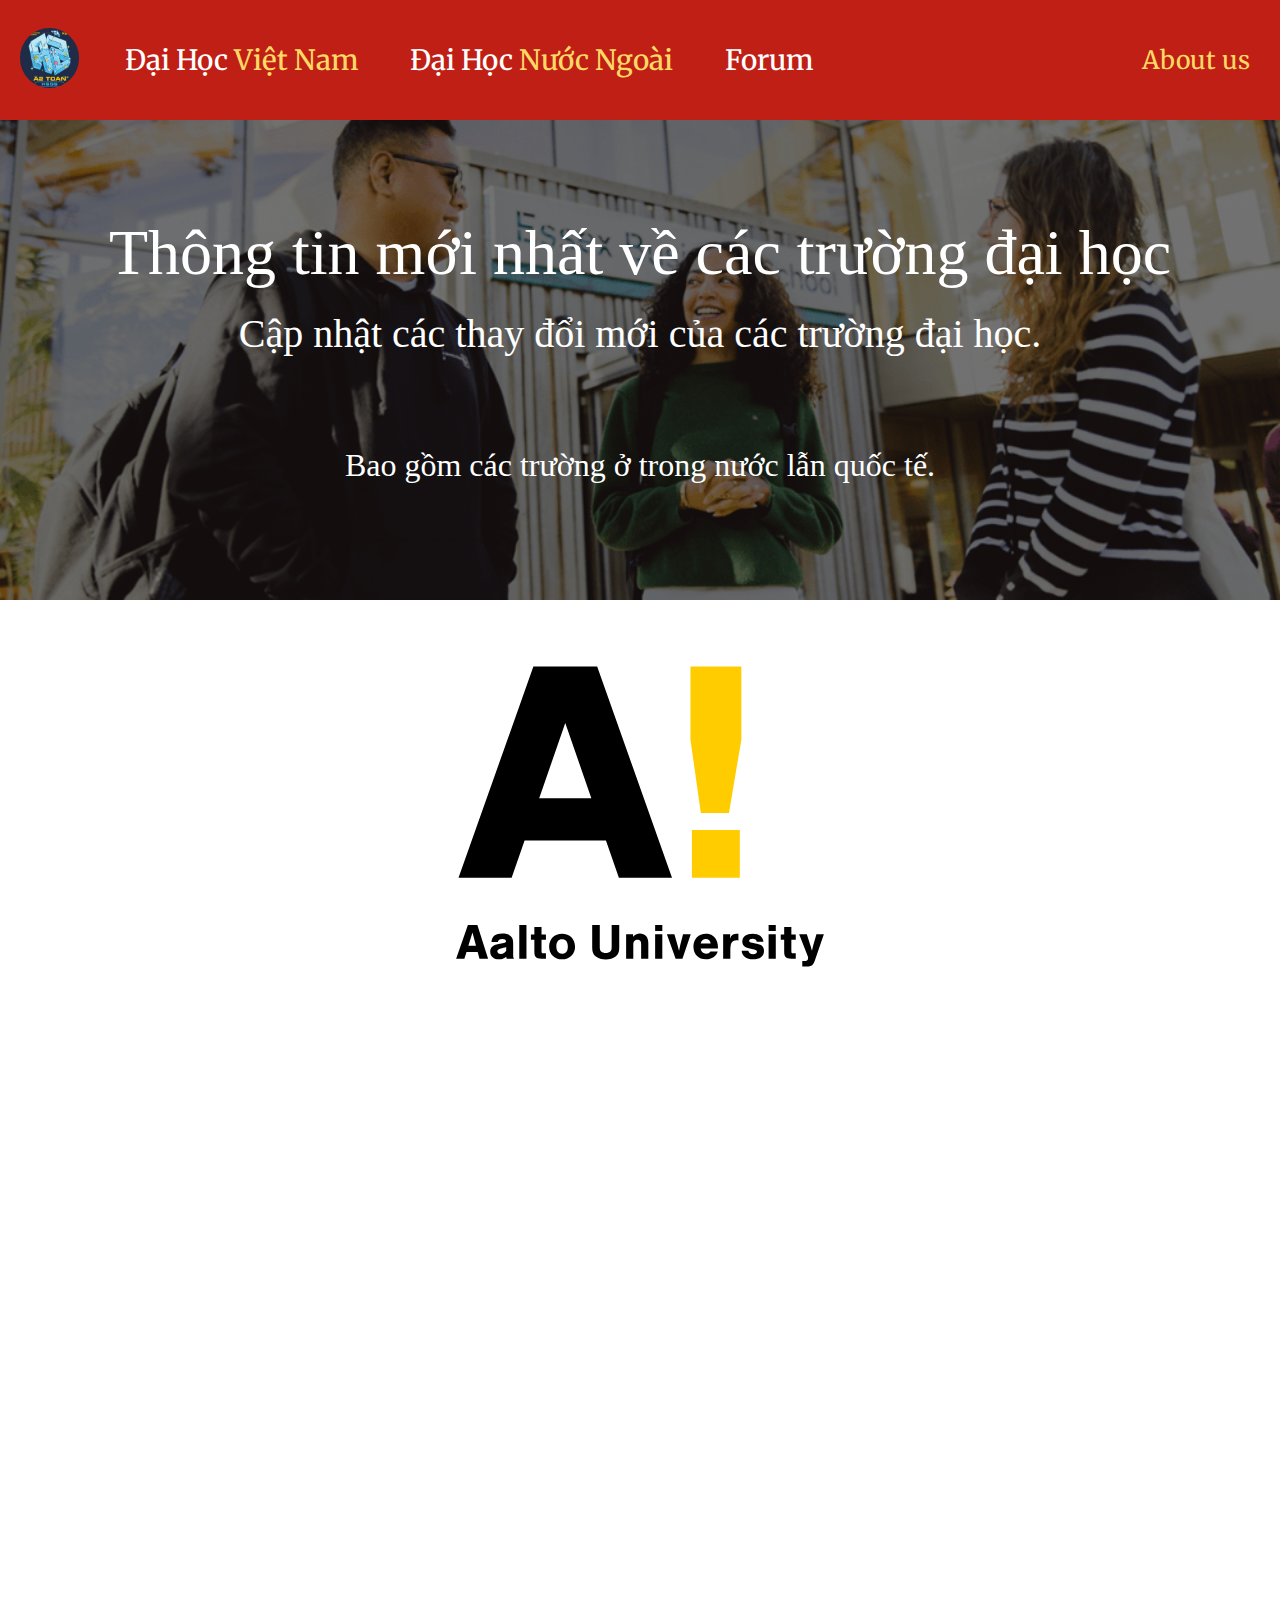
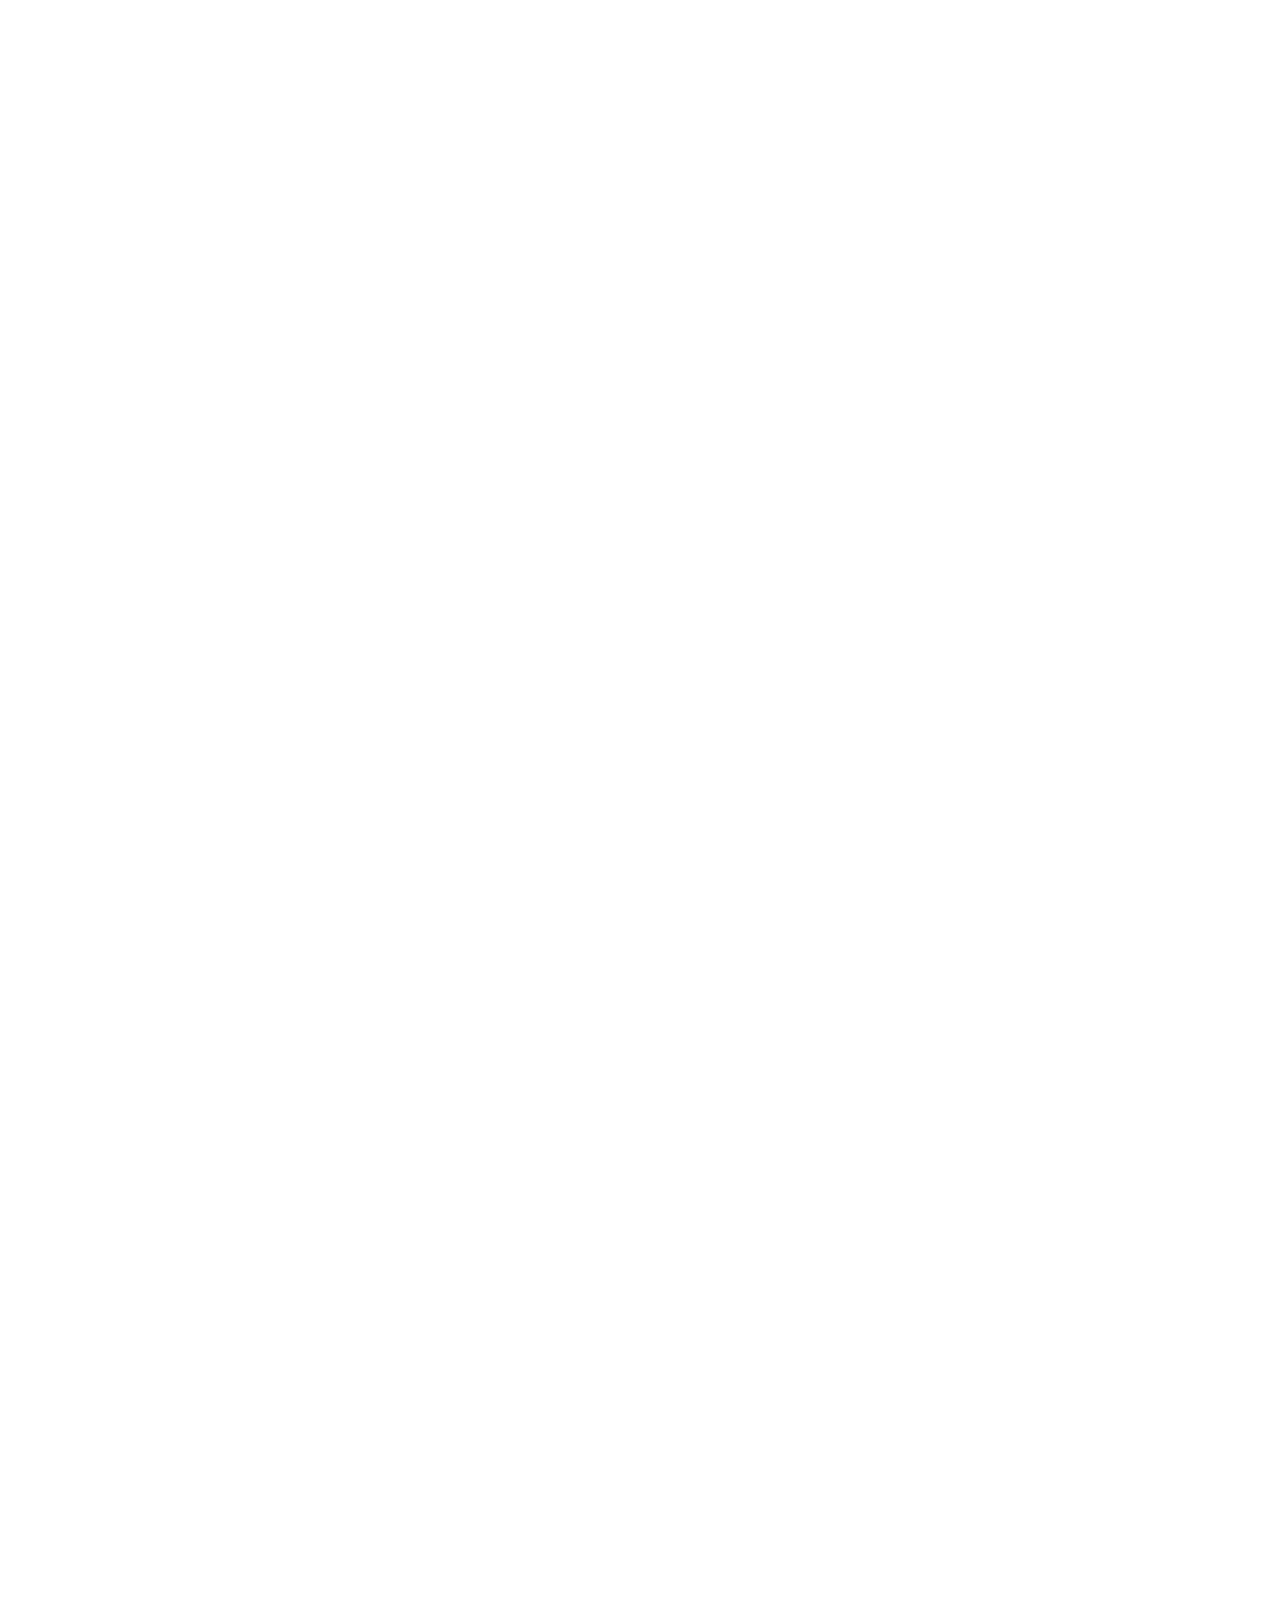
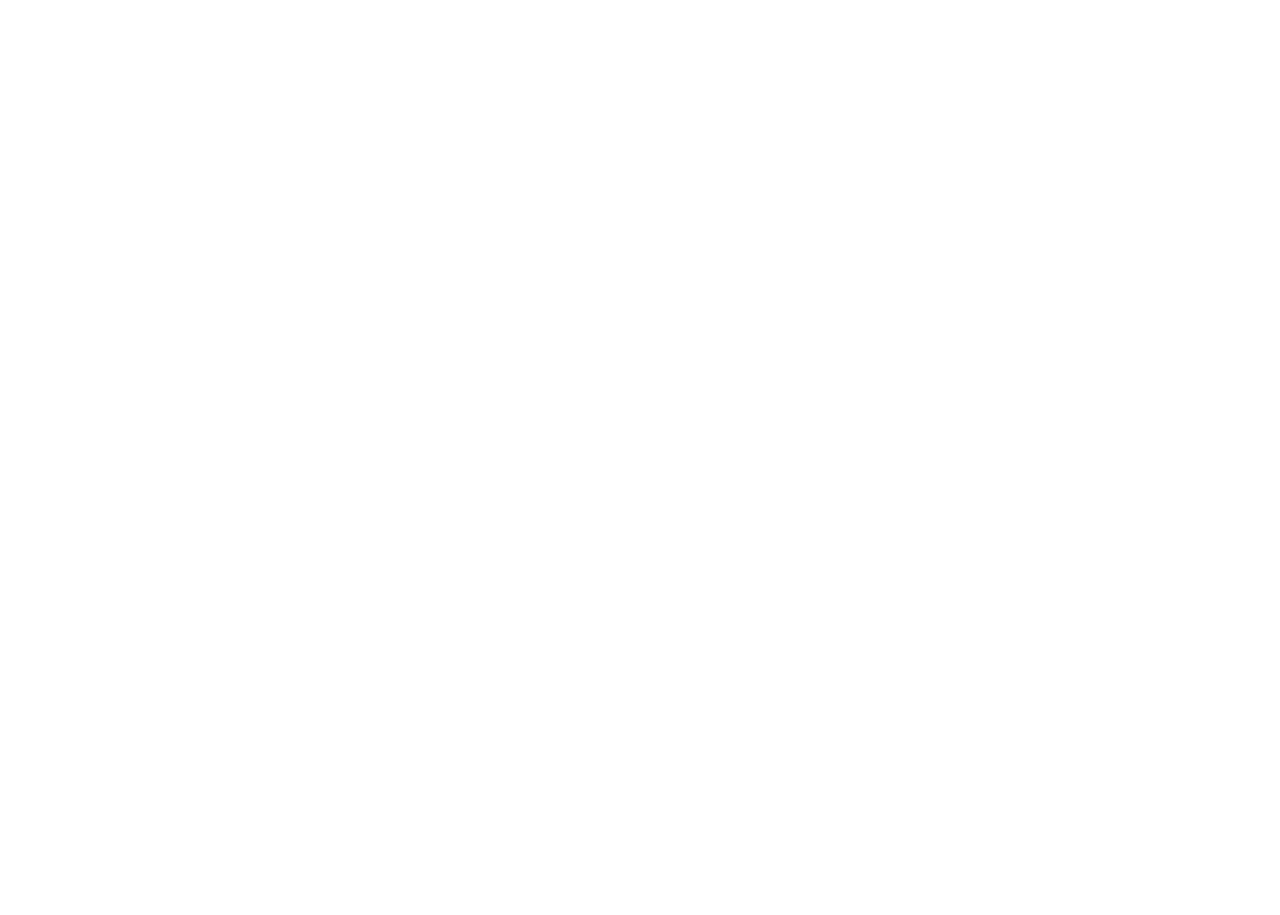
==== index.html @ 0ca36b2f "title" ====
<!DOCTYPE html>

<html>
  <head>

    <title>
      a2toan
    </title>
    <link rel = "stylesheet" href = "Style/header.css">
    <link rel = "stylesheet" href = "Style/general.css">
    <link rel = "stylesheet" href = "Style/intro.css">
    <link rel = "stylesheet" href = "Style/info.css">
    <link rel = "stylesheet" href = "Style/timer.css">
    <link rel = "stylesheet" href = "Style/slideshow-news.css">
    <link rel = "stylesheet" href = "Style/slideshow-image.css">
    <link rel = "stylesheet" href = "Style/website-title.css">
    <link rel="preconnect" href="https://fonts.googleapis.com">
    <link rel = "stylesheet" href = "Style/general.css">
    <link rel="preconnect" href="https://fonts.gstatic.com" crossorigin>
    <link href="https://fonts.googleapis.com/css2?family=Open+Sans:ital,wght@0,300..800;1,300..800&display=swap" rel="stylesheet">
    <link rel="preconnect" href="https://fonts.googleapis.com">
    <link rel="preconnect" href="https://fonts.gstatic.com" crossorigin>
    <link href="https://fonts.googleapis.com/css2?family=Open+Sans:ital,wght@0,300..800;1,300..800&family=Roboto:ital,wght@0,100..900;1,100..900&display=swap" rel="stylesheet">
    <link rel="preconnect" href="https://fonts.googleapis.com">
    <link rel="preconnect" href="https://fonts.gstatic.com" crossorigin>
    <link href="https://fonts.googleapis.com/css2?family=Merriweather:ital,opsz,wght@0,18..144,300..900;1,18..144,300..900&display=swap" rel="stylesheet">
  </head>
  
 
    <body>
    <div class = "header">
      <div class = "left-section">
        
        <div class = "logo-container">
          <img loading = "lazy" src = "Image/logo.png">
        </div>

        <div class = "list-containers">
          <button class = "university-button">
            Đại Học <span class = "special-text"> Việt Nam </span>
          </button>

          <div class = "aspect-containers">
            <div class = "sub-dropdown"> 
              <a href = "#"> Công Nghệ </a>
              <div class = "sub-menu"> 
                <a href = "https://sites.google.com/view/a2-math/%C4%91h-trong-n%C6%B0%E1%BB%9Bc/c%C3%B4ng-ngh%E1%BB%87/%C4%91h-b%C3%A1ch-khoa-hn"> Đại Học Bách Khoa </a>
                <a href = "https://sites.google.com/view/a2-math/%C4%91h-trong-n%C6%B0%E1%BB%9Bc/c%C3%B4ng-ngh%E1%BB%87/%C4%91%E1%BA%A1i-h%E1%BB%8Dc-c%C3%B4ng-ngh%E1%BB%87"> Đại Học Công Nghệ </a>
                <a href = "https://sites.google.com/view/a2-math/%C4%91h-trong-n%C6%B0%E1%BB%9Bc/c%C3%B4ng-ngh%E1%BB%87/%C4%91h-b%C3%A1ch-khoa-tphcm"> Đại Học Bách Khoa TP.HCM </a>
                <a href = "https://sites.google.com/view/a2-math/%C4%91h-trong-n%C6%B0%E1%BB%9Bc/c%C3%B4ng-ngh%E1%BB%87/h%E1%BB%8Dc-vi%C3%AAn-b%C6%B0u-ch%C3%ADnh-vi%E1%BB%85n-th%C3%B4ng"> Học Viện Bưu Chính Viễn Thông  </a>
                <a href = "https://sites.google.com/view/a2-math/%C4%91h-trong-n%C6%B0%E1%BB%9Bc/c%C3%B4ng-ngh%E1%BB%87/%C4%91%E1%BA%A1i-h%E1%BB%8Dc-fpt"> Đại Học FPT </a>
                <a href = "https://sites.google.com/view/a2-math/%C4%91h-trong-n%C6%B0%E1%BB%9Bc/c%C3%B4ng-ngh%E1%BB%87/%C4%91%E1%BA%A1i-h%E1%BB%8Dc-vinuni"> Đại Học VinUni</a>
              </div>
            </div> 

            <div class = "sub-dropdown"> 
              <a href = "#"> Kinh Tế</a>
              <div class = "sub-menu"> 
                <!-- <a href = "#"> Đại Học Kinh Tế Quốc Dân </a>
                <a href = "#"> Đại Học Kinh Tế ĐHQGHN </a> -->
                <a href = "https://sites.google.com/view/a2-math/%C4%91h-trong-n%C6%B0%E1%BB%9Bc/t%C3%A0i-ch%C3%ADnh/%C4%91%E1%BA%A1i-h%E1%BB%8Dc-ngo%E1%BA%A1i-th%C6%B0%C6%A1ng"> Đại Học Ngoại Thương </a>
                <a href = "https://sites.google.com/view/a2-math/%C4%91h-trong-n%C6%B0%E1%BB%9Bc/t%C3%A0i-ch%C3%ADnh/h%E1%BB%8Dc-vi%E1%BB%87n-t%C3%A0i-ch%C3%ADnh"> Học Viện Tài Chính </a>
              </div>
            </div> 

          </div>


        </div>

        <div class = "list-containers">
          <button class = "university-button">
            Đại Học <span class = "special-text"> Nước Ngoài </span>
          </button>

          <div class = "aspect-containers">
            <!--<div class = "sub-dropdown"> 
              <a href = "#"> Singapore </a>
              <div class = "sub-menu"> 
                <a href = "#"> Đại Học NUS </a>
                <a href = "#"> Đại Học SUTD </a> 
              </div>
            </div> -->

            <div class = "sub-dropdown"> 
              <a href = "#"> Mỹ </a>
              <div class = "sub-menu"> 
                <a href = "#"> Học Viện MIT </a>
                <a href = "#"> Đại Học Rochester </a> 
              </div>
            </div> 

            <div class = "sub-dropdown"> 
              <a href = "#"> Phần Lan </a>
              <div class = "sub-menu"> 
                <a href = "https://sites.google.com/view/a2-math/%C4%91%E1%BA%A1i-h%E1%BB%8Dc-n%C6%B0%E1%BB%9Bc-ngo%C3%A0i/%C4%91h-ph%E1%BA%A7n-lan/%C4%91%E1%BA%A1i-h%E1%BB%8Dc-tampere" class = "sub-menu-text"> Đại Học Tampere </a> 
                <a href = "https://sites.google.com/view/a2-math/%C4%91%E1%BA%A1i-h%E1%BB%8Dc-n%C6%B0%E1%BB%9Bc-ngo%C3%A0i/%C4%91h-ph%E1%BA%A7n-lan/%C4%91%E1%BA%A1i-h%E1%BB%8Dc-aalto"> Đại Học Aalto </a>

              </div>
            </div> 
          </div>
        </div>


       
        <div class = "list-containers">
          <a href = "http://www.victorytm.infinityfreeapp.com/">
          <button class = "university-button">
            Forum
          </button>
          </a>

        </div>

      </div>
      
      <div class = "right-section">
          <button class = "button-contact">
            About us
          </button>
      </div>
      
     
    </div>
    <div class = "web-title-containers">
      <span class = "web-title"> Thông tin mới nhất về các trường đại học</span>

       <div class = "web-description-containers">
        <div class = "web-description-title">
          Cập nhật các thay đổi mới của các trường đại học.
        </div>

        <div class = "web-description">
          Bao gồm các trường ở trong nước lẫn quốc tế.
        </div>
       </div>
    </div>

 

    <script src = "timer.js"></script>

    
    <div class = "image-carousel">
      <div class="slideshow-image-container">
   
        <!-- Full-width images with number and caption text -->
        <div class="mySlides fade">
          <img loading = "lazy" src = "Logo/Aalto University Logo.svg" style="width:100%">
        
        </div>
      
        <div class="mySlides fade">
          <img loading = "lazy" src="Logo/FPT University Logo.png" style="width:100%">
        </div>
      
        <div class="mySlides fade">
          <img loading = "lazy" src="Logo/Aalto University Logo.svg" style="width:100%">
        </div>
  
         
        <div class="mySlides fade">
          <img loading = "lazy" src="Logo/DHKT Logo.svg" style="width:100%">
        </div>
  
        <div class="mySlides fade">
          <img loading = "lazy" src="Logo/NEU Logo.png" style="width:100%">
        </div>
  
        <div class="mySlides fade"> 
          <img loading = "lazy" src="Logo/HCMUT Logo.png" style="width:100%">
        </div>
  
      </div>
      <br>
      
      <!-- The dots/circles -->
      <div style="text-align:center">
        <span class="dot" onclick="currentSlide(1)"></span>
        <span class="dot" onclick="currentSlide(2)"></span>
        <span class="dot" onclick="currentSlide(3)"></span>
        <span class="dot" onclick="currentSlide(4)"></span>
        <span class="dot" onclick="currentSlide(5)"></span>
        <span class="dot" onclick="currentSlide(6)"></span>
      </div>
    </div>
   
  <div class = "slideshow-news">
    <button id = "previous-button" class = "previous-but"> &lt; </button>

    <div class = "slide-content">
      <div id = "slide-category" class = "slide-category-text"> </div>

      <div class = "title-container">
        <div id = "slide-title"> </div>
      </div>
      
      <a href = "#" > <button id = "slide-read-more" class = "read-more-button"> Read More </button> </a>
    </div>

    <button id = "next-button" class = "next-but" > &gt; </button>

  </div>


  <div class = "intro-to-info">
    Nội Dung Chính
  </div>

    <div class = "info-website">


      <div class = "info-containers">
        <div class = "info-image-containers">
          <img loading = "lazy"  class = "info-image" style = "height: 800px" src = "Image/att.XCcRonUyU6KBfSpm5pXW58Xj67n97pvP_4QeMFkSeKs.JPG">
        </div>

        <div class = "info-content">
          <div class = "info-title">
            Thời gian đăng ký xét nguyện vọng
          </div>

          <div class = "info-description">
           Lịch bao gồm xuyên suốt thời gian từ tháng 7 đến tháng 12
          </div>
        </div>

      </div>


      <div class = "info-containers">
        <div class = "info-image-containers">
          <img loading = "lazy"  class = "info-image" style = "height: 800px" src = "Image/Converted Image.jpg">
        </div>

        <div class = "info-content">
          <div class = "info-title">
            Lịch thi THPTQG
          </div>

          <div class = "info-description">
            Lịch bao gồm xuyên suốt cả kỳ thi
          </div>
        </div>

      </div>


      <div class = "info-containers">
        <div class = "info-image-containers" style = "height: 650px">
          <img loading = "lazy"  class = "info-image" style = "height: 600px" src = "Image/att.UGjsXMBvos8dz0fPd2GfrhOiQ-9vdYgzZp4keFgktk4 2.JPG">
        </div>

        <div class = "info-content">
          <div class = "info-title">
            Cách quy đổi điểm thi đánh giá TD sang điểm THPT
          </div>

          <div class = "info-description">
            Hình ảnh bao gồm cả công thức
          </div>
        </div>

      </div>
      
      
      <div class = "info-containers">
        <div class = "info-image-containers" style = "height: 650px">
          <img loading = "lazy"  class = "info-image" style = "height: 600px" src = "Image/att.BNpu50iZchhI3QRGIuS1G0WJLaXtsnHPSZ5onSu-6d8 2.JPG">
        </div>

        <div class = "info-content">
          <div class = "info-title">
            Bảng Quy Đổi Chi Tiết
          </div>

          <div class = "info-description">
            Hình ảnh bao gồm cả công thức
          </div>
        </div>

      </div>

    </div>


    <div class = "timer-container">
      <span class = "timer-title"> Đếm Ngược Kỳ thi THPT</span>

       <div class = "timer-box">
        <div class = "time">
          <h2 id = "days"> 00 </h2>
          <p> Ngày </p>
        </div>

        <div class = "time">
          <h2 id = "hours"> 00 </h2>
          <p> Giờ </p>
        </div>

        <div class = "time">
          <h2 id = "minutes"> 00 </h2>
          <p> Phút </p>
        </div>

        <div class = "time">
          <h2 id = "seconds"> 00 </h2>
          <p> Giây </p>
        </div>

       </div>
    </div>


    <div class = "contact-us-containers">
      <div class = "connect-us">
        Kết nối với chúng tôi
      </div>
      <div class = "contact-us">
        <button class = "contact-us-button"> Liên hệ </button>
      </div>
    </div>

    <script src = "JS/slideshow-image.js"></script>
    <script src = "JS/sildeshow-news.js"></script>
    <script src = "JS/timer.js"></script>
  </body>
</html>
---- Style/header.css ----
.header{
  display: flex;
  flex-direction: row;
  justify-content: space-between;
  align-items: center;
  left: 0px;
  right: 0px;
  position: fixed;
  background-color: #c01f15;
  z-index: 1;
  top: 0px;
  height: 100px;
  padding: 10px 20px;
}

.logo-container img{
  height: 60px;
  border-radius: 30px;
}
.left-section{
  width: 800px;

  display: flex;
  flex-direction: row;
  align-items: center;
  justify-content: space-between;
  
}
.right-section{
  margin-left: 50px;
  flex: 1;
  display: flex;
  flex-direction: row;
  align-items: center;
  justify-content: center;
  position: absolute;
  right: 10px;
}

.button-contact{
  padding: 10px 20px;
  border: none;
  background-color: white;
}


.list-containers {
  display: inline-block;
  position: relative;
}

/* Main dropdown */
.aspect-containers {
  display: none;
  position: absolute;
  background-color: gray;
  top: 100%;
  left: 0px;
  min-width: 200px;
  box-shadow: 0px 8px 16px rgba(0, 0, 0, 0.2);
 
}

.list-containers:hover .aspect-containers {
  display: block;
}

.sub-dropdown {
  position: relative;
}
.sub-menu a {
  text-align: center;
  
}

.sub-menu {
  display: none;
  position: absolute;
  top: 0px;
  left: 100%;
  min-width: 200px;
  box-shadow: 0px 8px 16px rgba(0, 0, 0, 0.2);
}

.sub-menu div{
  padding-left: 20px;
}




.sub-dropdown:hover .sub-menu {
  display: flex;
  flex-direction: column;
}



/* Button & Link Styles */
.university-button {
  cursor: pointer;
  border: none;
  font-size: 28px;
  font-weight: 500;
  font-family: Merriweather; 
  background: none;
  color: white;
}

.aspect-containers a {
  font-size: 22px;
  padding: 20px 10px;
  color: #262626;
  text-decoration: none;
  display: block;
  width: 100%;
  background-color: #fbc8ad;
}

.aspect-containers a:hover {
  background-color: #fd935a
}
.special-text{
  color: #ffd966;
}
.button-contact{
  font-family: Merriweather;
  border: none;
  font-size: 25px;
  background-color: #c01f15;
  color: #ffd966;
}
---- Style/general.css ----
button{
  font-family: Merriweather;
}
body{
  font-family: roboto;
  padding-top: 100px;
  margin: 0px;
  font-family: Merriweather;
  width: 100%;
  height: 100%;
  overflow-x: hidden; 
}
html{
    width: 100%;
    height: 100%;
    margin: 0px;
    padding: 0px;
    overflow-x: hidden; 
}

p{
  margin: 0px;
  font-family: Merriweather;
}
---- Style/intro.css ----
.intro-website{
  width: 100%;
  height: calc(100px + 50vw); /* Adjust height dynamically */
  background-image: url('../Image/Facebook\ Image\ \(51\).jpeg');
  background-size: cover;  /* Ensures the image covers the entire area */
  background-position: center;
  background-repeat: no-repeat;

  padding-top: 150px;
  left: 0px;
  right:0px;
  top: 0px;
  margin: 0px;
}
---- Style/info.css ----
.info-website{
  display: grid;
  grid-template-columns: 1fr 1fr;
  text-align: center;
  justify-content: center;
  font-family: Merriweather;
  margin-left: 50px;
  margin-right: 50px;
}
.info-containers{
  display: flex;
  flex-direction: column;
  align-items: center;
  justify-content: top;
  margin-top: 50px;
  margin-bottom: 50px;
}
.info-title{
  font-size: 40px; 
  font-weight: bold;
  width: 700px;
}
.info-image-containers{
  height: 800px;
}

.info-content {
  display: flex;
  flex-direction: column;
  align-items: center;
  justify-content: center;
  width: 600px;
  margin-top: 40px;
}
.info-description{
  margin-top: 30px;
  font-size: 30px;
  display: flex;
  flex-direction: column;
  line-height: 1.5;
}


.intro-to-info{
  background-color: #c01f15;
  color: white;
  font-weight: 600;
  font-style: italic;
  font-size: 30px;
  padding-top: 40px;
  padding-left: 50px;
  height: 80px;
}
.contact-us-containers{
  display: grid;
  grid-template-columns: 400px 1fr;
  background-color: #c01f15;
  height: 80px;
  align-items: center;
  justify-content: center;
  color: white;
  margin-bottom: 50px;
}
.connect-us{
  font-size: 22px;
  text-align: center;
}
.contact-us{
  text-align: center;
}
.contact-us button{
  font-size: 20px;
  text-align: center;
  border: none;
  color: white;
  background-color:#c01f15;
  font-family: Merriweather;
  border-style: solid;
  padding: 10px;
  transition: color 0.3 ease;
}
.contact-us button:hover{
  color:#c01f15;
  background-color: white;
}
@media (max-width: 1200px){
  .info-website{
    grid-template-columns: 1fr;
  }
}
---- Style/timer.css ----
.timer-container{
  height: 500px;
  background-image: linear-gradient(rgba(0, 0, 0, 0.5), rgba(0, 0, 0, 0.5)), url(../Image/Facebook\ Image\ \(51\)\ Small.png);
  background-size: cover;
  background-position: center;
  display: flex;
  flex-direction: column;
  align-items: center; 
  justify-content: center;
  color: #fff;
  font-family: be vietnam pro;
  margin-bottom: 10px;
}
.timer-title{
  font-size: 4rem;
  font-weight: 500;
  margin-bottom: 20px;
}
.timer-box{
  display: flex;
  gap: 90px;
}
.time{
  text-align: center;
}
.time p{
  font-size: 2rem;
  font-weight: 100;
}
.time h2{
  font-size: 5rem;
  font-weight: 100;
}
---- Style/slideshow-news.css ----
.slideshow-news {
  display: flex;
  flex-direction: row;
  justify-content: center;
  text-align: center;
  padding: 20px;
  background-color: white;
  color: black;
  height: 100px;
}

.previous-but,.next-but{
  background: none;
  border: none;
  color: black;
  font-size: 30px;
  cursor: pointer;
}

.slide-content {
  flex-grow: 1;
  display: flex;
  flex-direction: row;
  align-items: center;
  justify-content: center;
}

.slide-category-text{
  font-size: 30px;
  padding-top: 12px;
}

.title-container div{
  display: flex;
  flex-direction: row;
  align-items: center;
  justify-content: center;
  font-size: 30px;
  padding-top: 10px
}
.slide-content a {
  border: 0;
}

.read-more-button{
  color: white;
  font-size: 30px;
  background-color: #c01f15;
  margin-top: 15px;
  padding-top: 5px;
  padding-bottom: 5px;
  padding-left: 10px;
  padding-right: 10px;
  cursor: pointer;
  border: none;
  border-radius: 4px;
  transition: padding-top 1s,
  padding-bottom 1s,
  padding-left 1s,
  padding-right 1s;
}
.read-more-button:hover{
  padding-top: 18px;
  padding-bottom: 18px;
  padding-left: 36px;
  padding-right: 36px; 
}


.slide-content .title-container {
  text-align: left;
  flex-grow: 1;
}

.slide-content .title-container #slide-title {
  margin-top: 0;
}
---- Style/slideshow-image.css ----
.image-carousel{
  margin-top: 50px;
  margin-bottom: 50px;
}
.slideshow-image-container {
  width: 400px;
  height: 400px;
  position: relative;
  margin: auto;
}

/* The dots/bullets/indicators */
.dot {
  height: 15px;
  width: 15px;
  margin: 0 2px;
  background-color: #bbb;
  border-radius: 50%;
  display: inline-block;
  transition: background-color 0.6s ease;
}

.selected {
  background-color: #717171;
}

/* Fading animation */
.fade {
  animation-name: fade;
  animation-duration: 1.5s;
}

@keyframes fade {
  from {opacity: .4} 
  to {opacity: 1}
}

/* On smaller screens, decrease text size */
@media only screen and (max-width: 300px) {
  .text {font-size: 11px}
}
---- Style/website-title.css ----
.web-title-containers{
  height: 500px;
  background-image: linear-gradient(rgba(0, 0, 0, 0.5), rgba(0, 0, 0, 0.5)), url(../Image/University\ Changes\ Blog\ Header.png);
  background-size: cover;
  background-position: center;
  display: flex;
  flex-direction: column;
  align-items: center; 
  justify-content: center;
  color: #fff;
  font-family: be vietnam pro;
}
.web-title{
  font-size: 4rem;
  font-weight: 500;
  margin-bottom: 20px;
}
.web-description-containers{
  display: flex;
  flex-direction: column;
  text-align: center;
  gap: 90px;
}
.web-description-title{
  font-size: 2.5rem;
  font-weight: 100;
}
.web-description{
  font-size: 2rem;
  font-weight: 100;
}
---- Style/general.css ----
button{
  font-family: Merriweather;
}
body{
  font-family: roboto;
  padding-top: 100px;
  margin: 0px;
  font-family: Merriweather;
  width: 100%;
  height: 100%;
  overflow-x: hidden; 
}
html{
    width: 100%;
    height: 100%;
    margin: 0px;
    padding: 0px;
    overflow-x: hidden; 
}

p{
  margin: 0px;
  font-family: Merriweather;
}
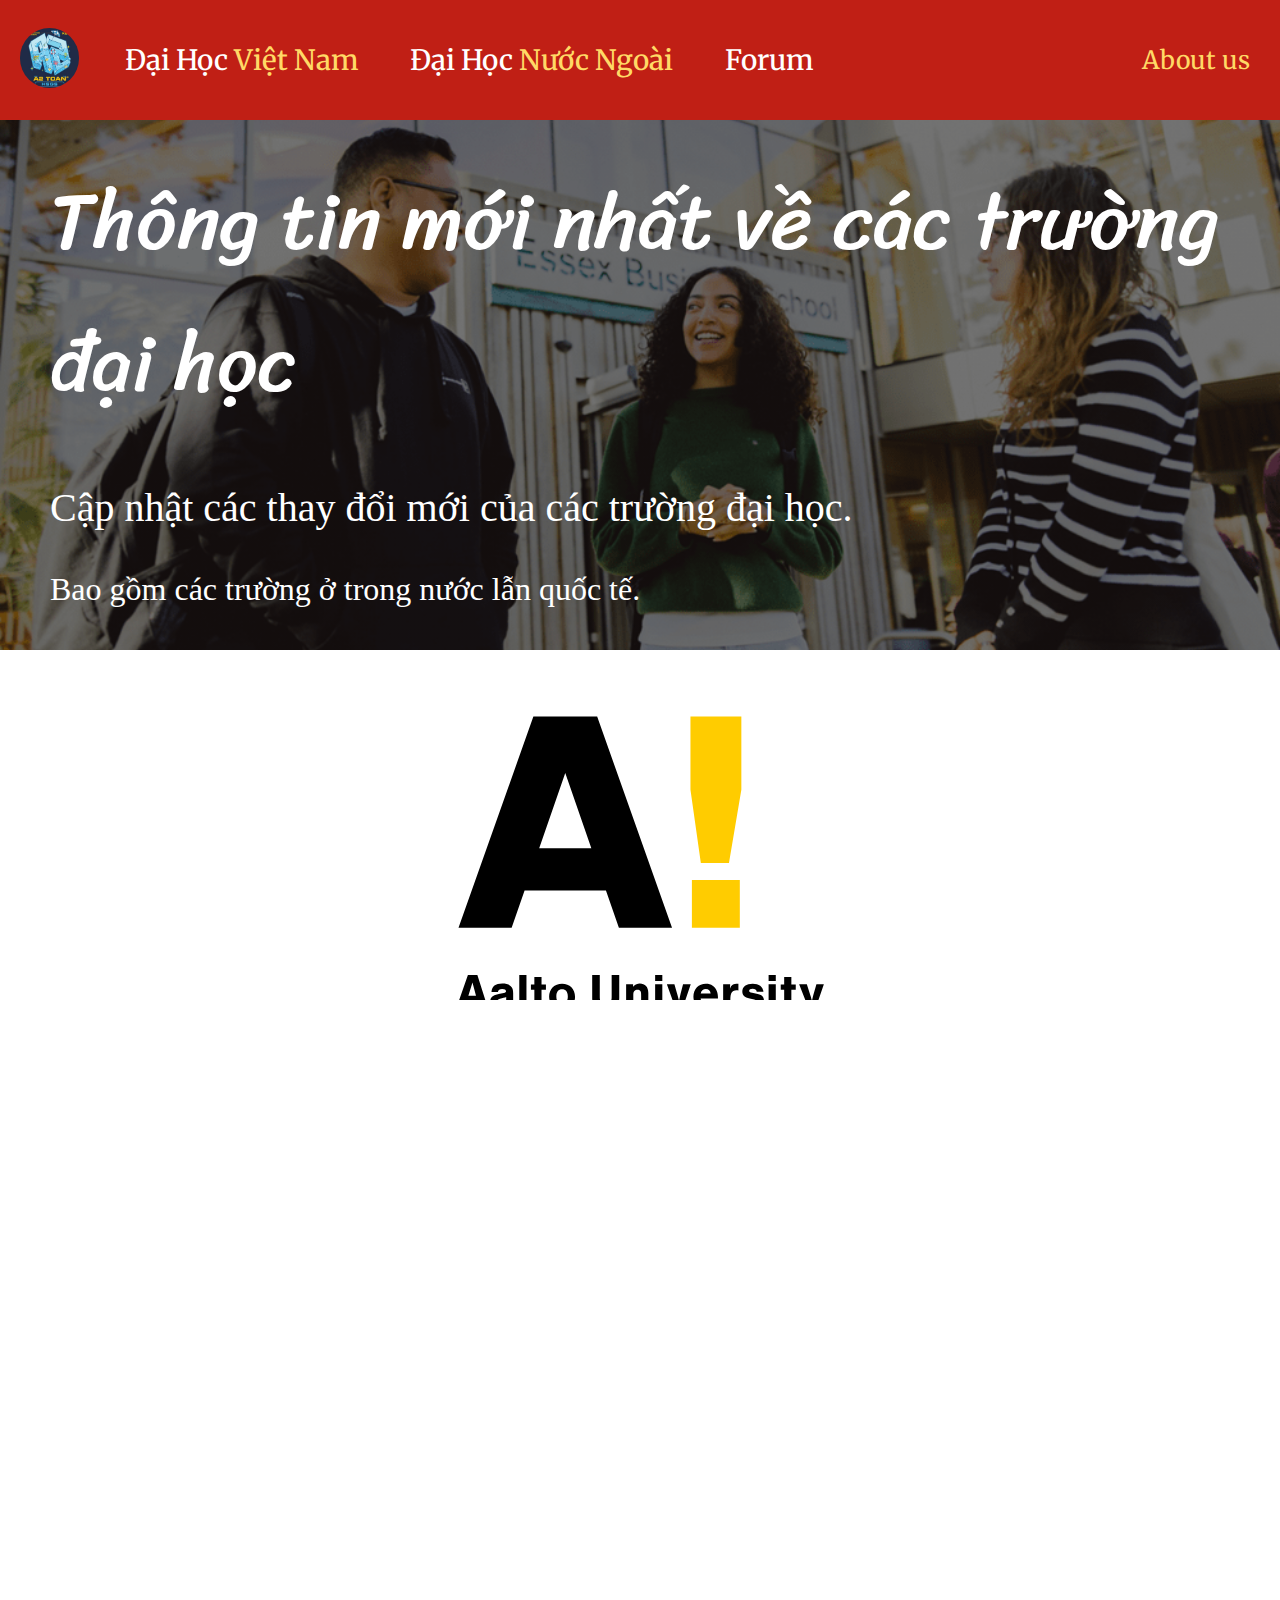
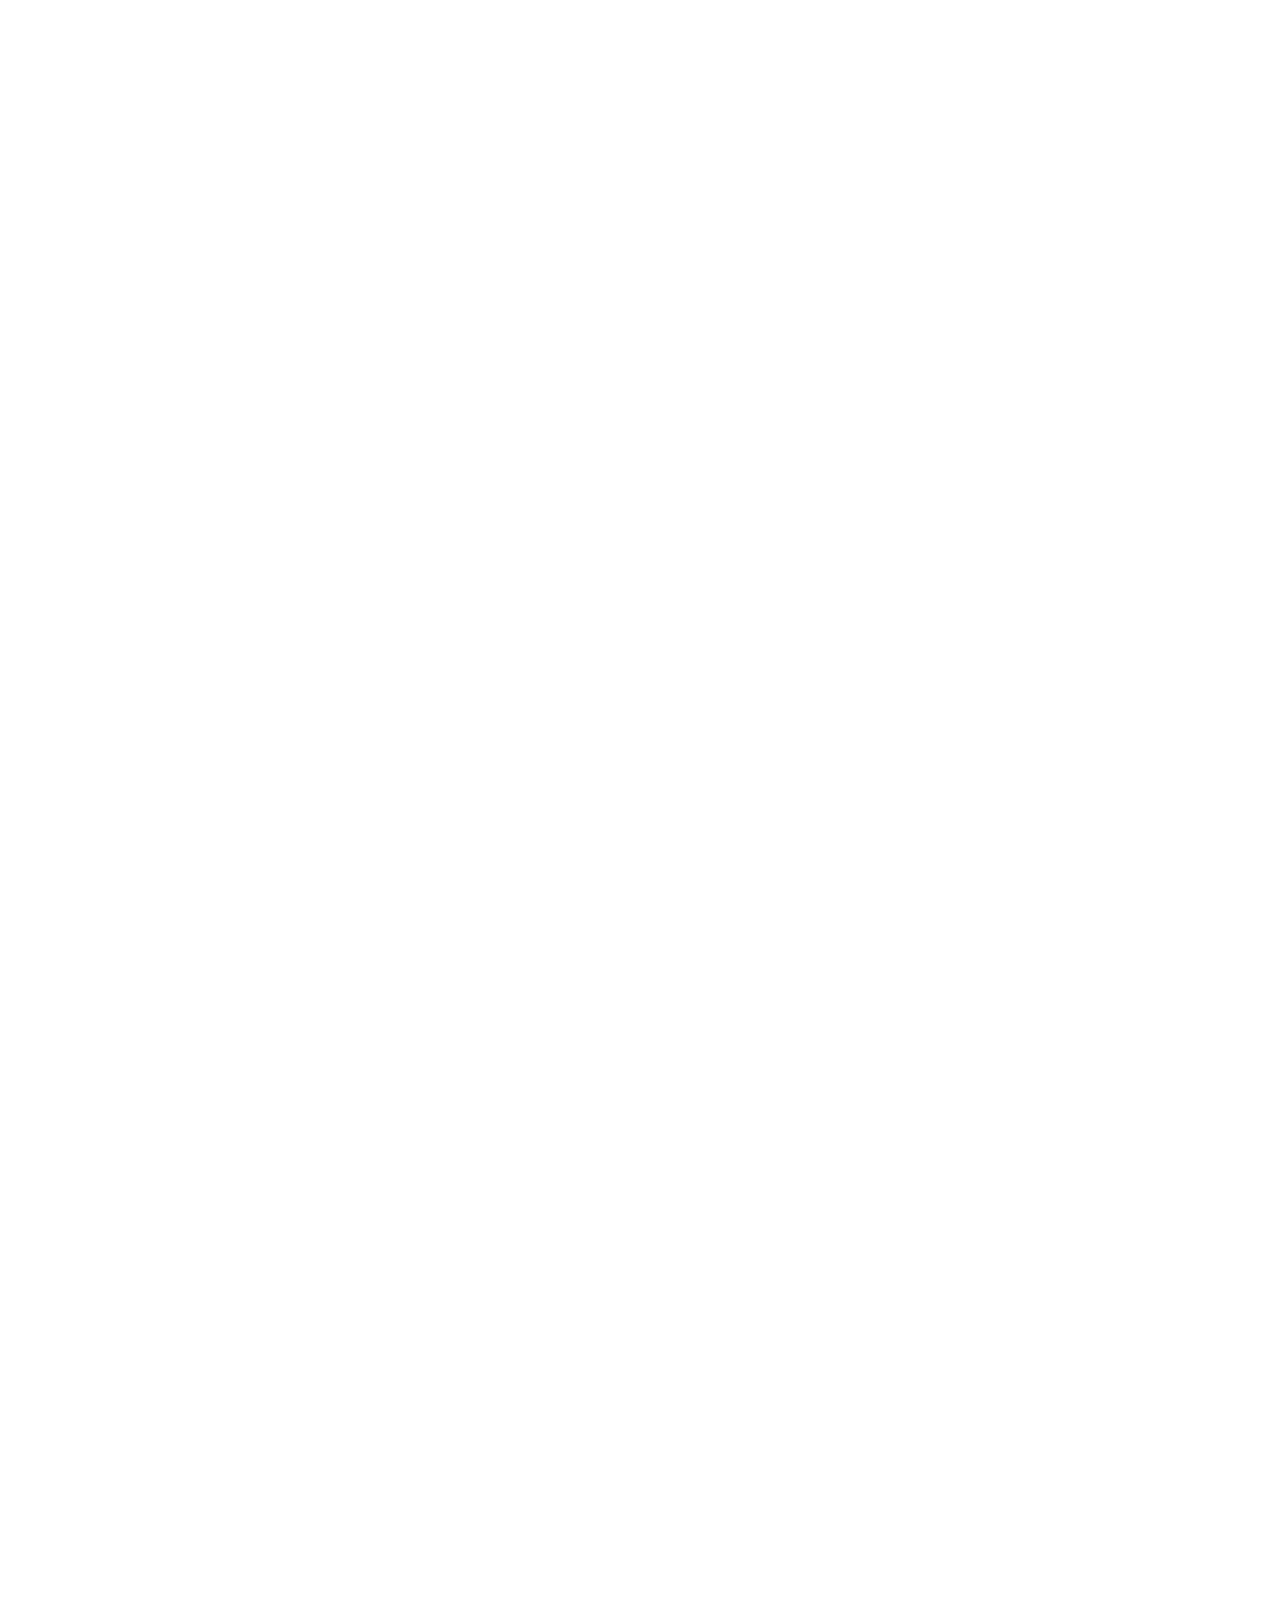
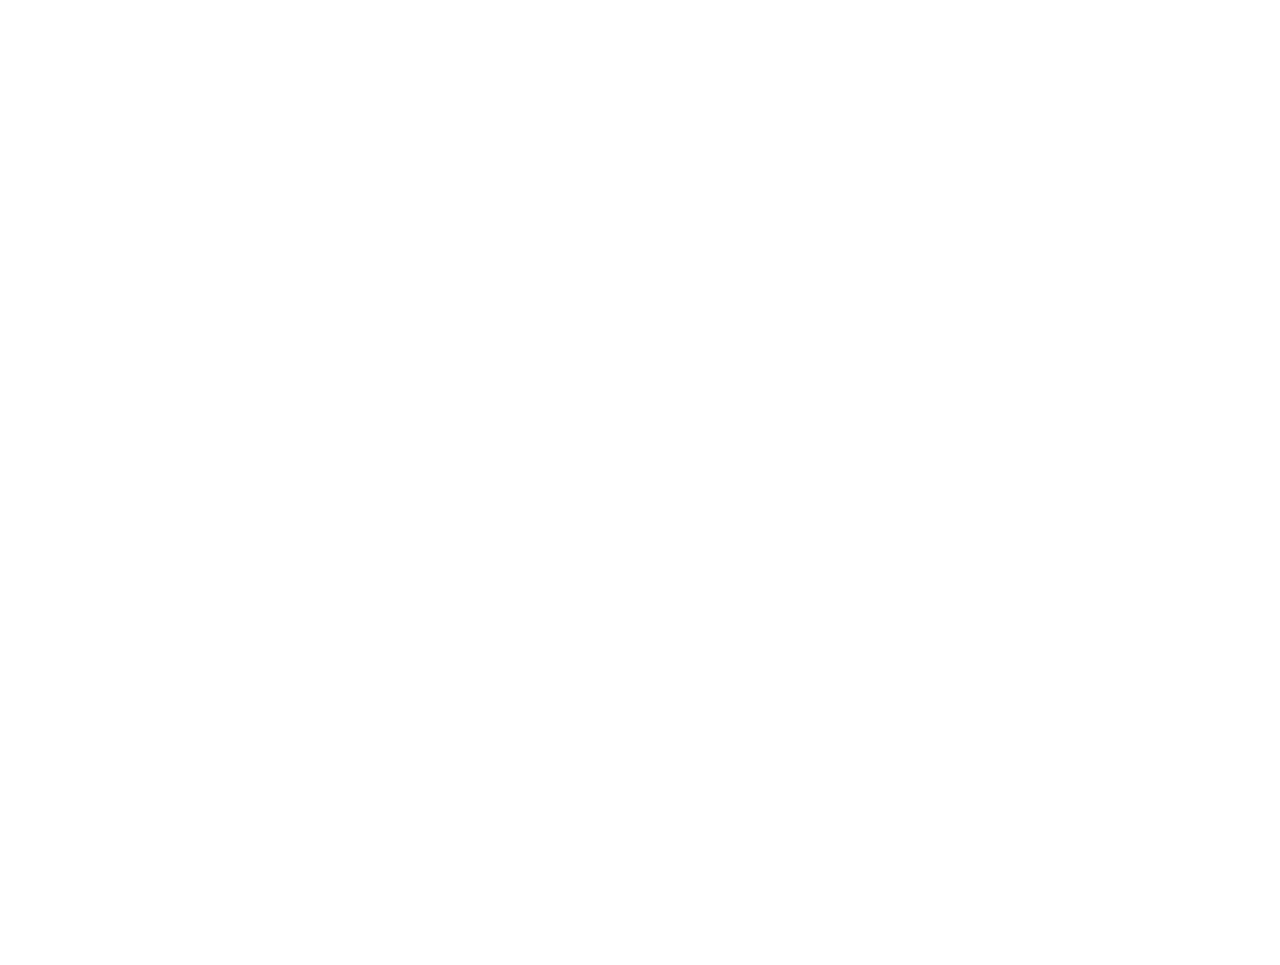
==== commit 5fdf6511: "fixing" ====
--- a/index.html
+++ b/index.html
@@ -24,6 +24,10 @@
     <link rel="preconnect" href="https://fonts.googleapis.com">
     <link rel="preconnect" href="https://fonts.gstatic.com" crossorigin>
     <link href="https://fonts.googleapis.com/css2?family=Merriweather:ital,opsz,wght@0,18..144,300..900;1,18..144,300..900&display=swap" rel="stylesheet">
+    <link rel="preconnect" href="https://fonts.googleapis.com">
+<link rel="preconnect" href="https://fonts.gstatic.com" crossorigin>
+<link href="https://fonts.googleapis.com/css2?family=Sriracha&display=swap" rel="stylesheet">
+
   </head>
   
  
--- a/Style/timer.css
+++ b/Style/timer.css
@@ -1,6 +1,6 @@
 .timer-container{
   height: 500px;
-  background-image: linear-gradient(rgba(0, 0, 0, 0.5), rgba(0, 0, 0, 0.5)), url(../Image/Facebook\ Image\ \(51\)\ Small.png);
+  background-image: linear-gradient(rgba(0, 0, 0, 0.2), rgba(0, 0, 0, 0.5)), url(../Image/Facebook\ Image\ \(51\)\ Small.png);
   background-size: cover;
   background-position: center;
   display: flex;
@@ -9,7 +9,7 @@
   justify-content: center;
   color: #fff;
   font-family: be vietnam pro;
-  margin-bottom: 10px;
+  margin-top: 10px;
 }
 .timer-title{
   font-size: 4rem;
--- a/Style/website-title.css
+++ b/Style/website-title.css
@@ -5,27 +5,30 @@
   background-position: center;
   display: flex;
   flex-direction: column;
-  align-items: center; 
-  justify-content: center;
   color: #fff;
-  font-family: be vietnam pro;
+  font-family: Sriracha;
+  padding: 50px 0px 0px 50px;
 }
 .web-title{
-  font-size: 4rem;
+  font-size: 5rem;
   font-weight: 500;
-  margin-bottom: 20px;
+  margin-bottom: 50px;
+  text-align: left;
 }
 .web-description-containers{
   display: flex;
   flex-direction: column;
-  text-align: center;
-  gap: 90px;
+  gap: 40px;
 }
 .web-description-title{
   font-size: 2.5rem;
   font-weight: 100;
+  font-family: be vietnam pro;
+  text-align: left;
 }
 .web-description{
   font-size: 2rem;
   font-weight: 100;
+  font-family: be vietnam pro;
+  text-align: left;
 }
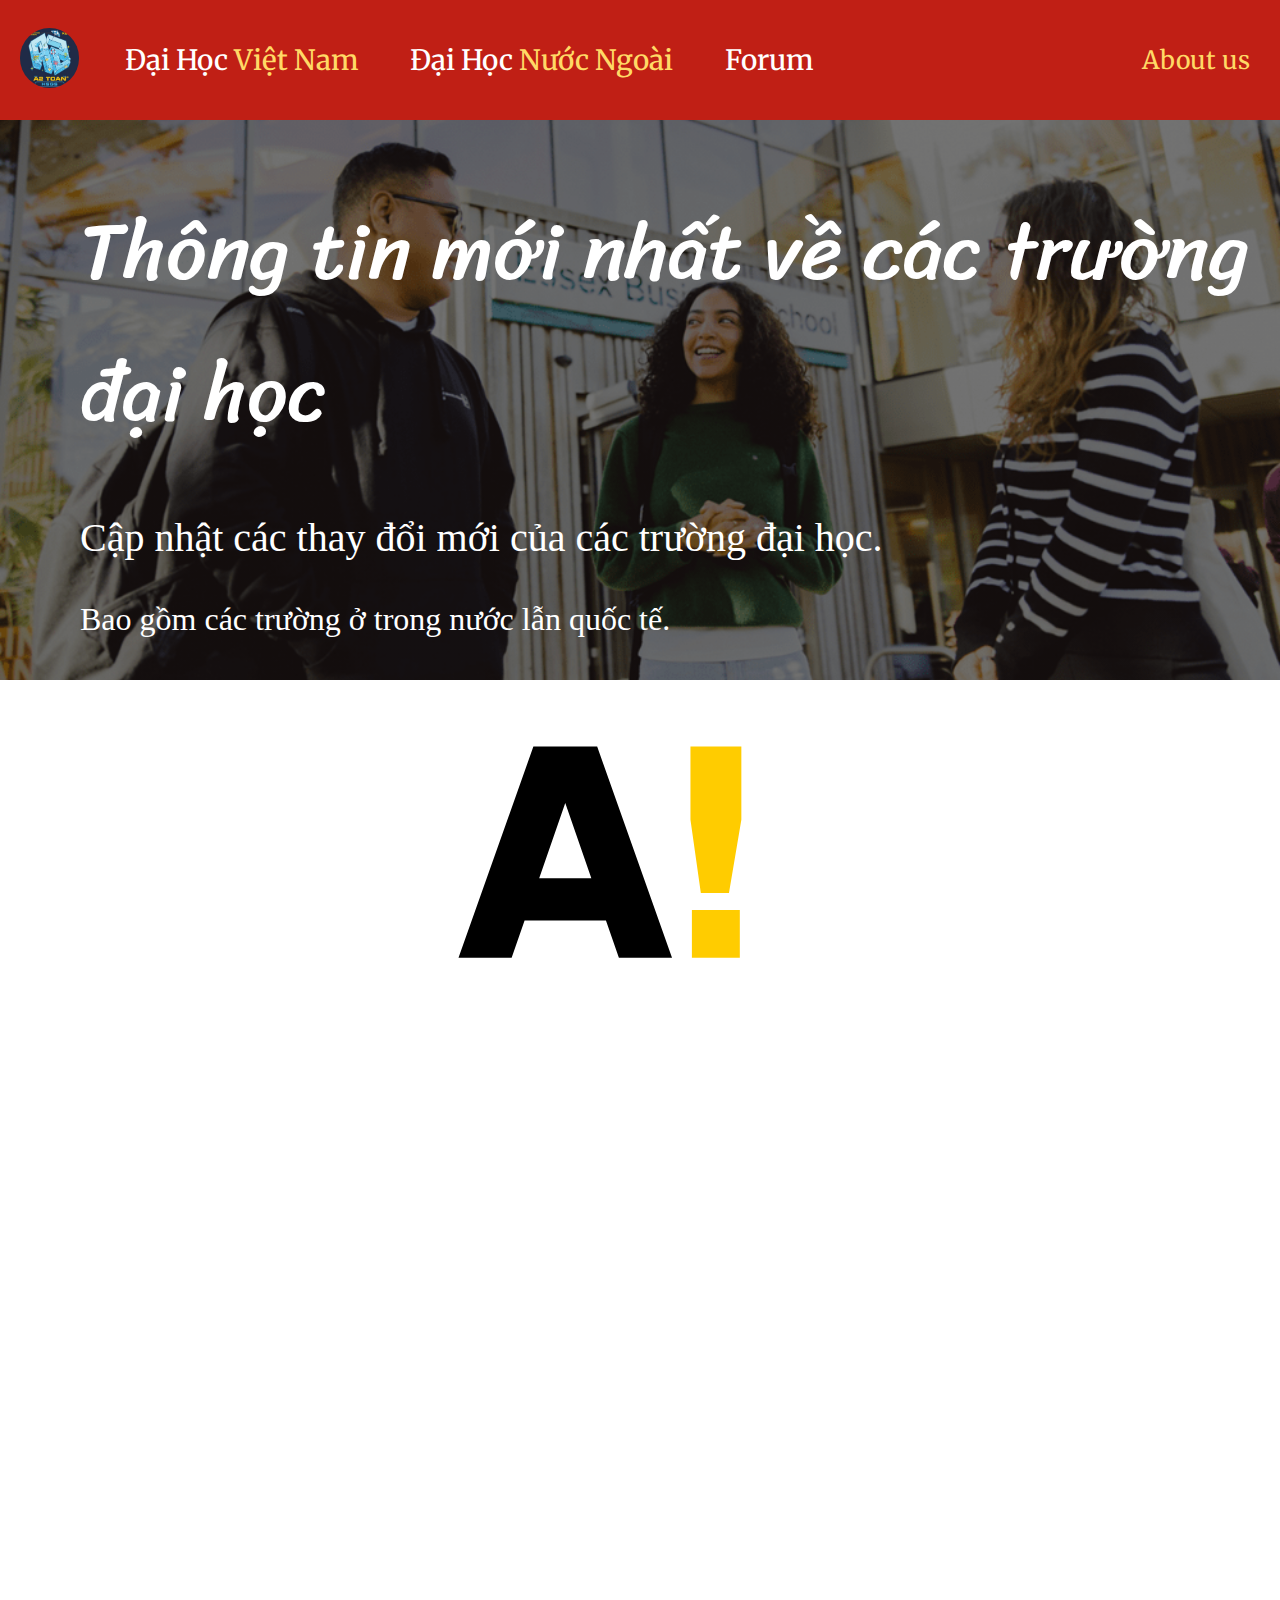
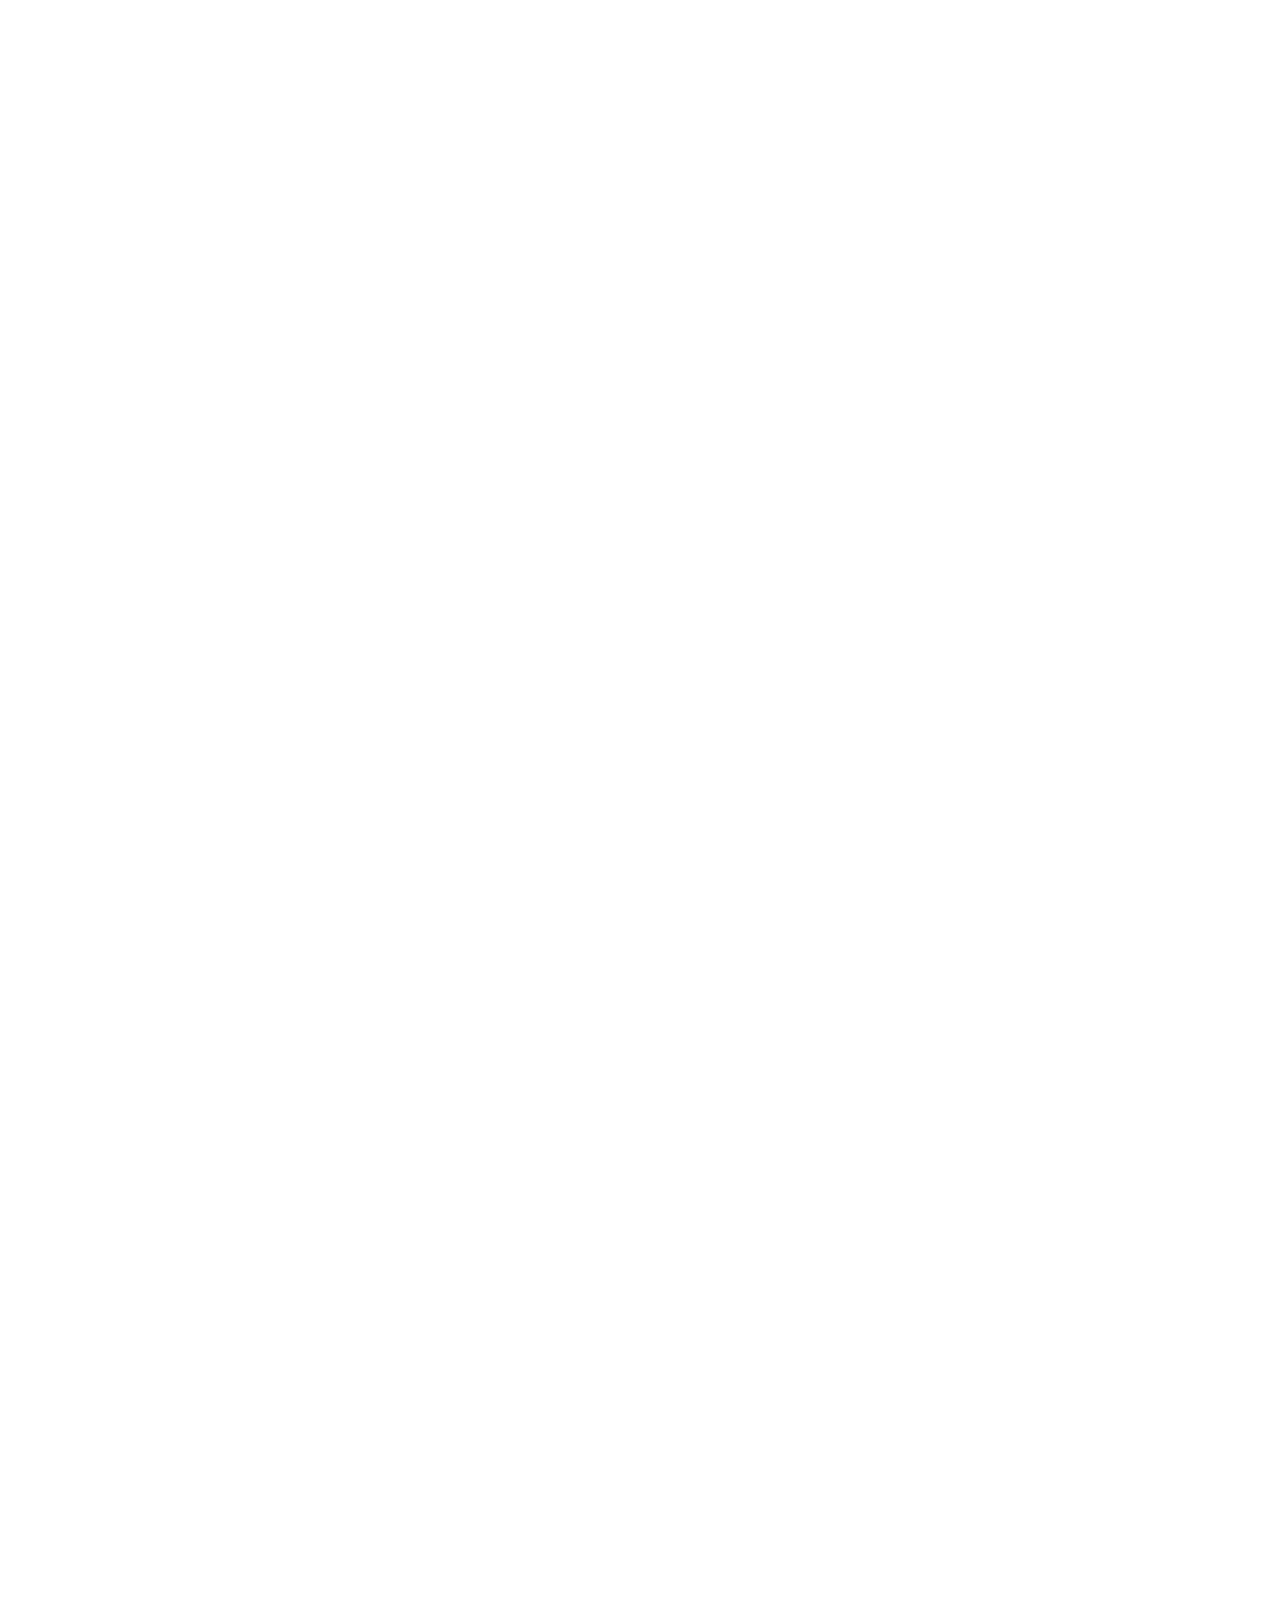
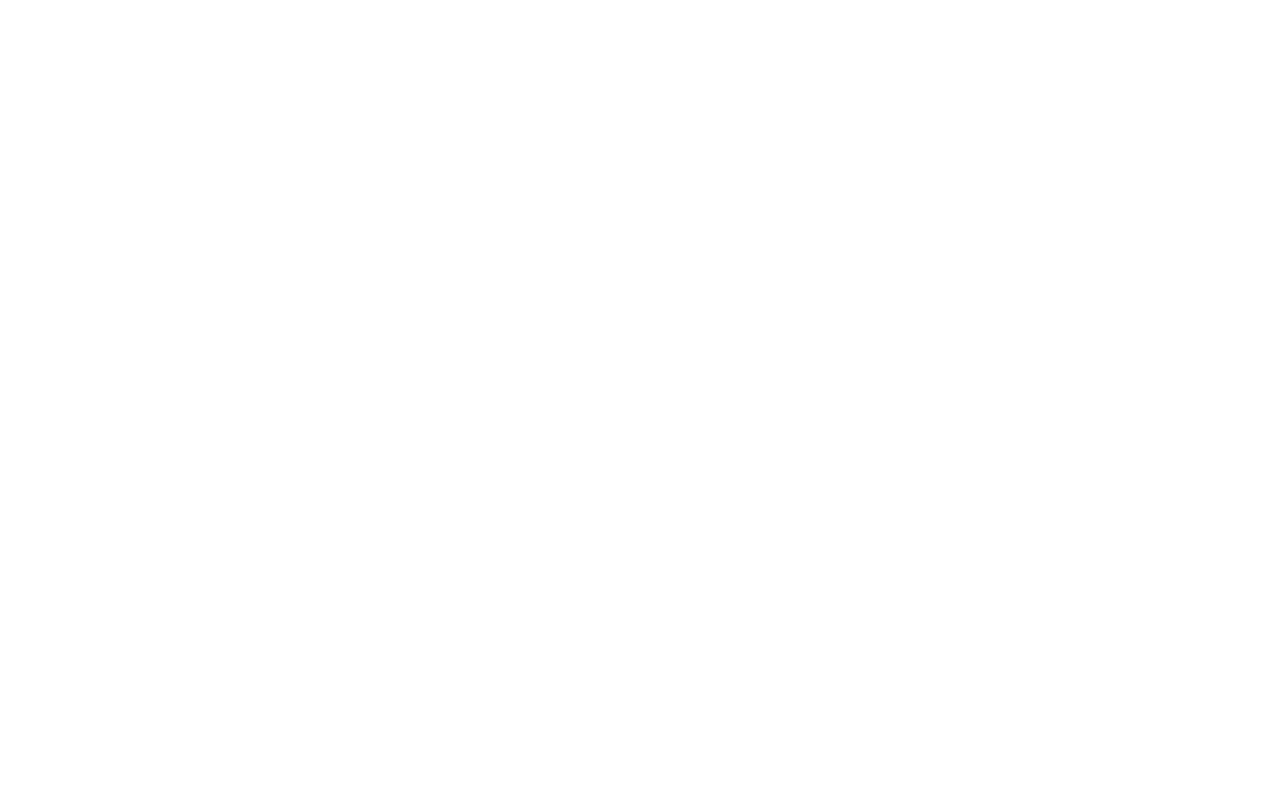
==== commit 2f637be9: "fix" ====
--- a/index.html
+++ b/index.html
@@ -189,23 +189,6 @@
       </div>
     </div>
    
-  <div class = "slideshow-news">
-    <button id = "previous-button" class = "previous-but"> &lt; </button>
-
-    <div class = "slide-content">
-      <div id = "slide-category" class = "slide-category-text"> </div>
-
-      <div class = "title-container">
-        <div id = "slide-title"> </div>
-      </div>
-      
-      <a href = "#" > <button id = "slide-read-more" class = "read-more-button"> Read More </button> </a>
-    </div>
-
-    <button id = "next-button" class = "next-but" > &gt; </button>
-
-  </div>
-
 
   <div class = "intro-to-info">
     Nội Dung Chính
@@ -285,6 +268,17 @@
 
       </div>
 
+    </div>
+
+
+  
+    <div class = "contact-us-containers">
+      <div class = "connect-us">
+        Kết nối với chúng tôi
+      </div>
+      <div class = "contact-us">
+        <button class = "contact-us-button"> Liên hệ </button>
+      </div>
     </div>
 
 
@@ -315,15 +309,6 @@
        </div>
     </div>
 
-
-    <div class = "contact-us-containers">
-      <div class = "connect-us">
-        Kết nối với chúng tôi
-      </div>
-      <div class = "contact-us">
-        <button class = "contact-us-button"> Liên hệ </button>
-      </div>
-    </div>
 
     <script src = "JS/slideshow-image.js"></script>
     <script src = "JS/sildeshow-news.js"></script>
--- a/Style/header.css
+++ b/Style/header.css
@@ -79,7 +79,7 @@
   position: absolute;
   top: 0px;
   left: 100%;
-  min-width: 200px;
+  min-width: 250px;
   box-shadow: 0px 8px 16px rgba(0, 0, 0, 0.2);
 }
 
@@ -109,7 +109,7 @@
 }
 
 .aspect-containers a {
-  font-size: 22px;
+  font-size: 25px;
   padding: 20px 10px;
   color: #262626;
   text-decoration: none;
--- a/Style/general.css
+++ b/Style/general.css
@@ -5,6 +5,7 @@
 body{
   font-family: roboto;
   padding-top: 100px;
+  padding-bottom: 5px;
   margin: 0px;
   font-family: Merriweather;
   width: 100%;
--- a/Style/info.css
+++ b/Style/info.css
@@ -46,7 +46,7 @@
   color: white;
   font-weight: 600;
   font-style: italic;
-  font-size: 30px;
+  font-size: 35px;
   padding-top: 40px;
   padding-left: 50px;
   height: 80px;
@@ -59,7 +59,6 @@
   align-items: center;
   justify-content: center;
   color: white;
-  margin-bottom: 50px;
 }
 .connect-us{
   font-size: 22px;
--- a/Style/timer.css
+++ b/Style/timer.css
@@ -1,6 +1,6 @@
 .timer-container{
   height: 500px;
-  background-image: linear-gradient(rgba(0, 0, 0, 0.2), rgba(0, 0, 0, 0.5)), url(../Image/Facebook\ Image\ \(51\)\ Small.png);
+  background-image: linear-gradient(rgba(0, 0, 0, 0.2), rgba(0, 0, 0, 0.5)), url(../Image/Simple\ Background\ Photo.jpg);
   background-size: cover;
   background-position: center;
   display: flex;
@@ -8,8 +8,7 @@
   align-items: center; 
   justify-content: center;
   color: #fff;
-  font-family: be vietnam pro;
-  margin-top: 10px;
+  font-family: sriracha;
 }
 .timer-title{
   font-size: 4rem;
@@ -24,8 +23,9 @@
   text-align: center;
 }
 .time p{
-  font-size: 2rem;
+  font-size: 2.5rem;
   font-weight: 100;
+  font-family: sriracha;
 }
 .time h2{
   font-size: 5rem;
--- a/Style/slideshow-news.css
+++ b/Style/slideshow-news.css
@@ -2,6 +2,7 @@
   display: flex;
   flex-direction: row;
   justify-content: center;
+  align-items: top;
   text-align: center;
   padding: 20px;
   background-color: white;
@@ -13,7 +14,7 @@
   background: none;
   border: none;
   color: black;
-  font-size: 30px;
+  font-size: 35px;
   cursor: pointer;
 }
 
@@ -23,6 +24,7 @@
   flex-direction: row;
   align-items: center;
   justify-content: center;
+
 }
 
 .slide-category-text{
@@ -43,9 +45,9 @@
 }
 
 .read-more-button{
-  color: white;
+  color: black;
   font-size: 30px;
-  background-color: #c01f15;
+  background-color: #ffd966;
   margin-top: 15px;
   padding-top: 5px;
   padding-bottom: 5px;
@@ -53,11 +55,11 @@
   padding-right: 10px;
   cursor: pointer;
   border: none;
-  border-radius: 4px;
   transition: padding-top 1s,
   padding-bottom 1s,
   padding-left 1s,
   padding-right 1s;
+  margin-top: -5px;
 }
 .read-more-button:hover{
   padding-top: 18px;
@@ -73,5 +75,5 @@
 }
 
 .slide-content .title-container #slide-title {
-  margin-top: 0;
+  margin-top: -5px;
 }--- a/Style/website-title.css
+++ b/Style/website-title.css
@@ -7,7 +7,7 @@
   flex-direction: column;
   color: #fff;
   font-family: Sriracha;
-  padding: 50px 0px 0px 50px;
+  padding: 80px 0px 0px 80px;
 }
 .web-title{
   font-size: 5rem;
--- a/Style/general.css
+++ b/Style/general.css
@@ -5,6 +5,7 @@
 body{
   font-family: roboto;
   padding-top: 100px;
+  padding-bottom: 5px;
   margin: 0px;
   font-family: Merriweather;
   width: 100%;
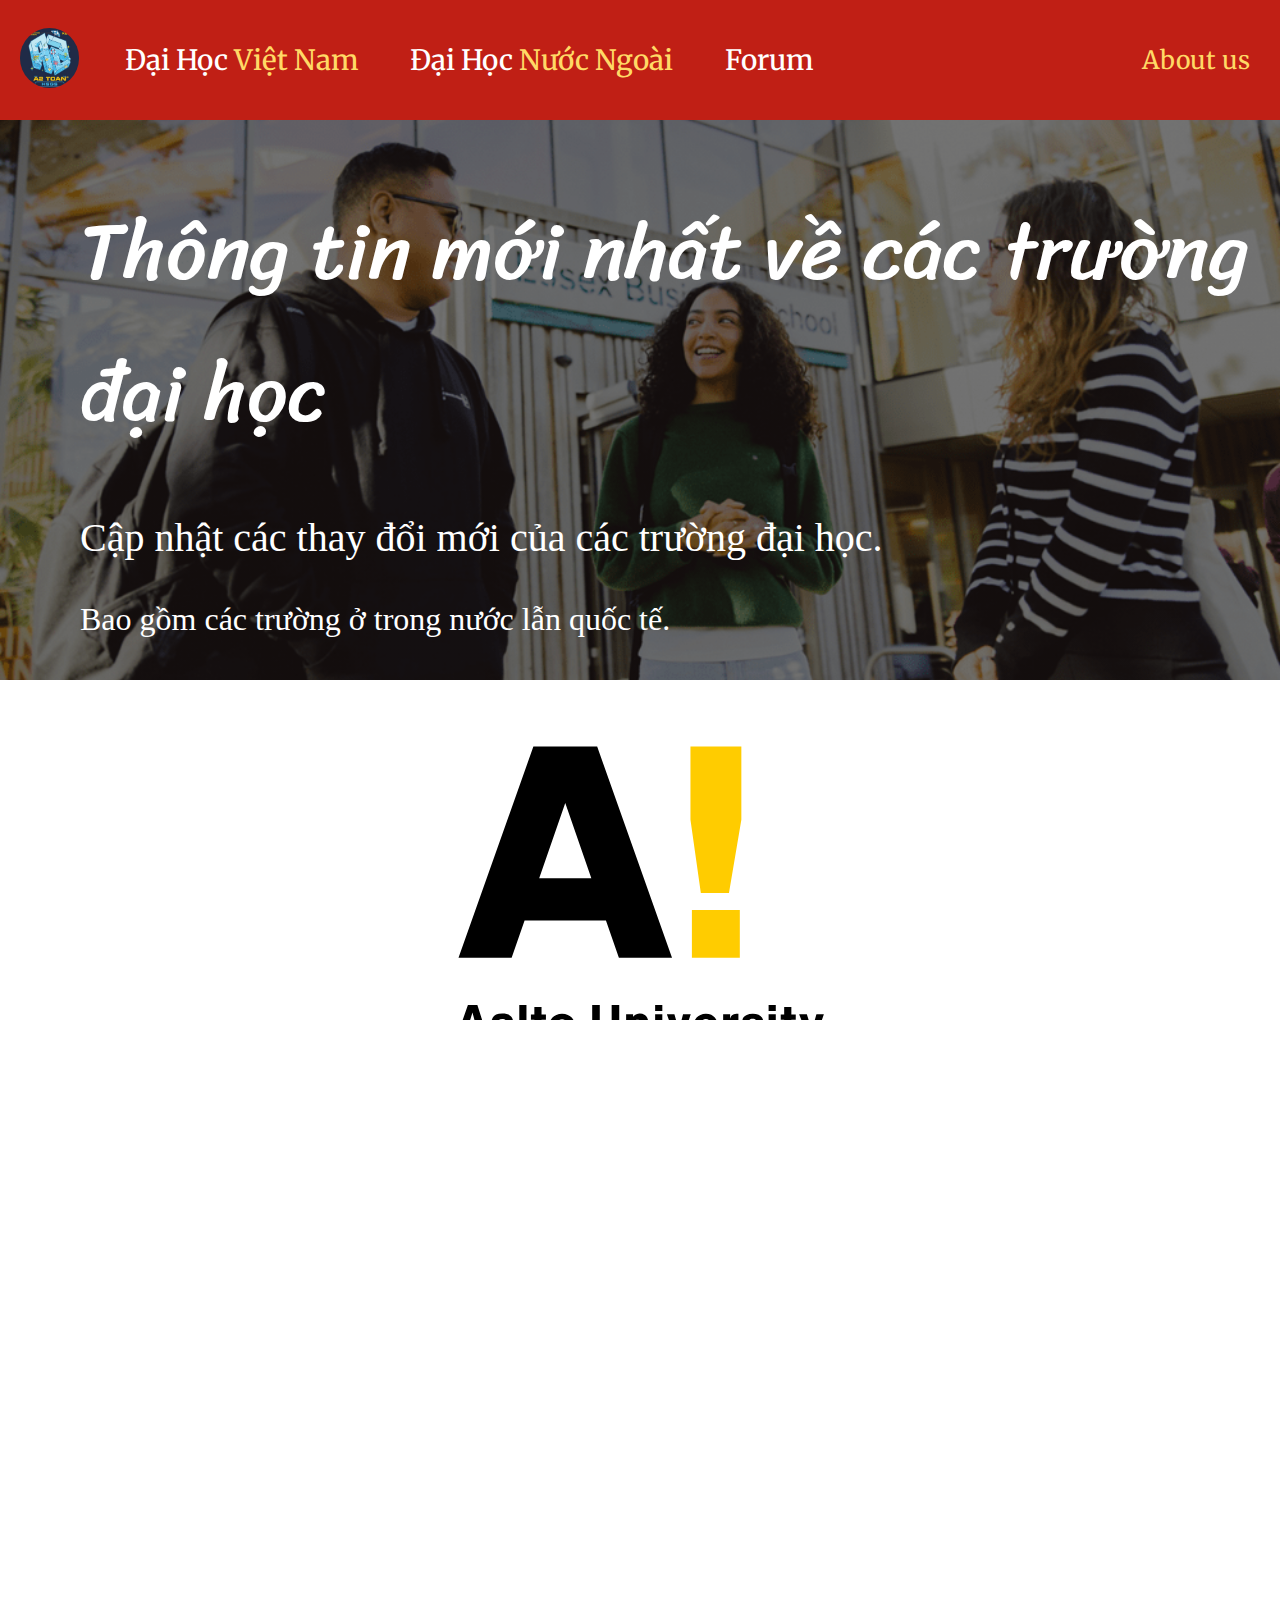
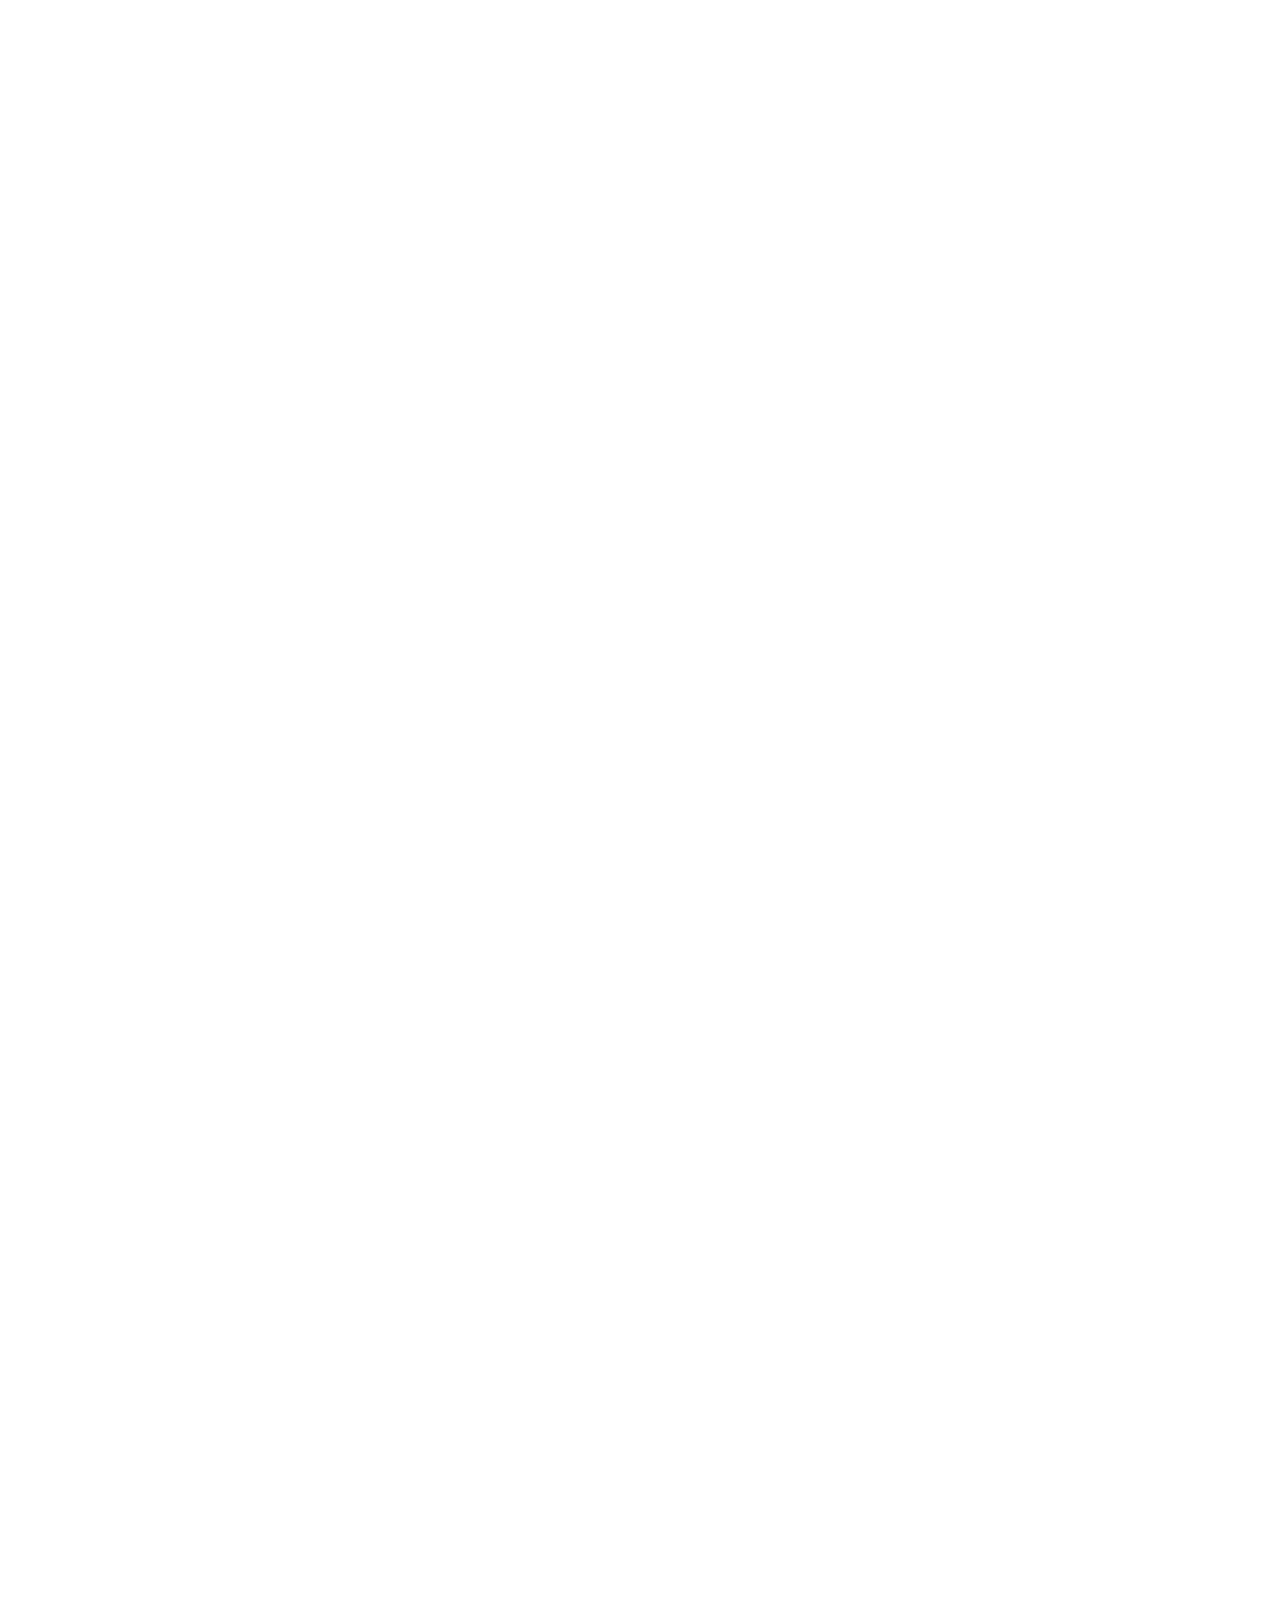
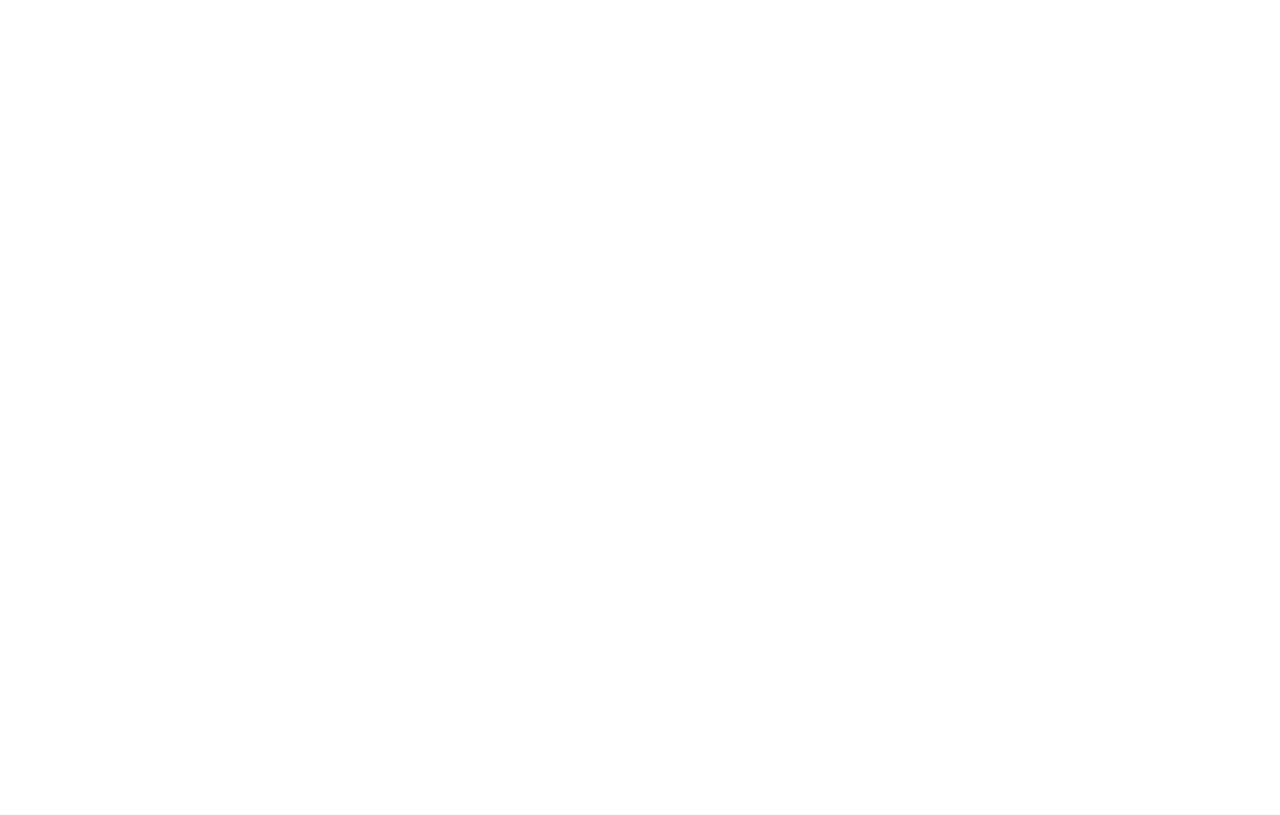
==== commit 98aa853e: "Done" ====
--- a/index.html
+++ b/index.html
@@ -67,6 +67,26 @@
               </div>
             </div> 
 
+            <div class = "sub-dropdown"> 
+              <a href = "#"> Y học</a>
+              <div class = "sub-menu"> 
+                <!-- <a href = "#"> Đại Học Kinh Tế Quốc Dân </a>
+                <a href = "#"> Đại Học Kinh Tế ĐHQGHN </a> -->
+                <a href = "https://sites.google.com/view/a2-math/%C4%91h-trong-n%C6%B0%E1%BB%9Bc/y-h%E1%BB%8Dc/%C4%91%E1%BA%A1i-h%E1%BB%8Dc-y-h%C3%A0-n%E1%BB%99i"> Đại Học Y Hà Nội</a>
+                <a href = "https://sites.google.com/view/a2-math/%C4%91h-trong-n%C6%B0%E1%BB%9Bc/y-h%E1%BB%8Dc/%C4%91%E1%BA%A1i-h%E1%BB%8Dc-y-qu%E1%BB%91c-gia"> Đại Học Y Quốc Gia </a>
+              </div>
+            </div> 
+
+            <div class = "sub-dropdown"> 
+              <a href = "#"> Luật </a>
+              <div class = "sub-menu"> 
+                <!-- <a href = "#"> Đại Học Kinh Tế Quốc Dân </a>
+                <a href = "#"> Đại Học Kinh Tế ĐHQGHN </a> -->
+                <a href = "https://sites.google.com/view/a2-math/%C4%91h-trong-n%C6%B0%E1%BB%9Bc/lu%E1%BA%ADt/%C4%91%E1%BA%A1i-h%E1%BB%8Dc-lu%E1%BA%ADt-h%C3%A0-n%E1%BB%99i"> Đại Học Luật Hà Nội</a>
+                <a href = "https://sites.google.com/view/a2-math/%C4%91h-trong-n%C6%B0%E1%BB%9Bc/lu%E1%BA%ADt/%C4%91%E1%BA%A1i-h%E1%BB%8Dc-lu%E1%BA%ADt-%C4%91hqghn"> Đại Học Luật ĐHQGHN </a>
+              </div>
+            </div> 
+
           </div>
 
 
--- a/Style/general.css
+++ b/Style/general.css
@@ -5,7 +5,7 @@
 body{
   font-family: roboto;
   padding-top: 100px;
-  padding-bottom: 5px;
+  padding-bottom: 20px;
   margin: 0px;
   font-family: Merriweather;
   width: 100%;
--- a/Style/general.css
+++ b/Style/general.css
@@ -5,7 +5,7 @@
 body{
   font-family: roboto;
   padding-top: 100px;
-  padding-bottom: 5px;
+  padding-bottom: 20px;
   margin: 0px;
   font-family: Merriweather;
   width: 100%;
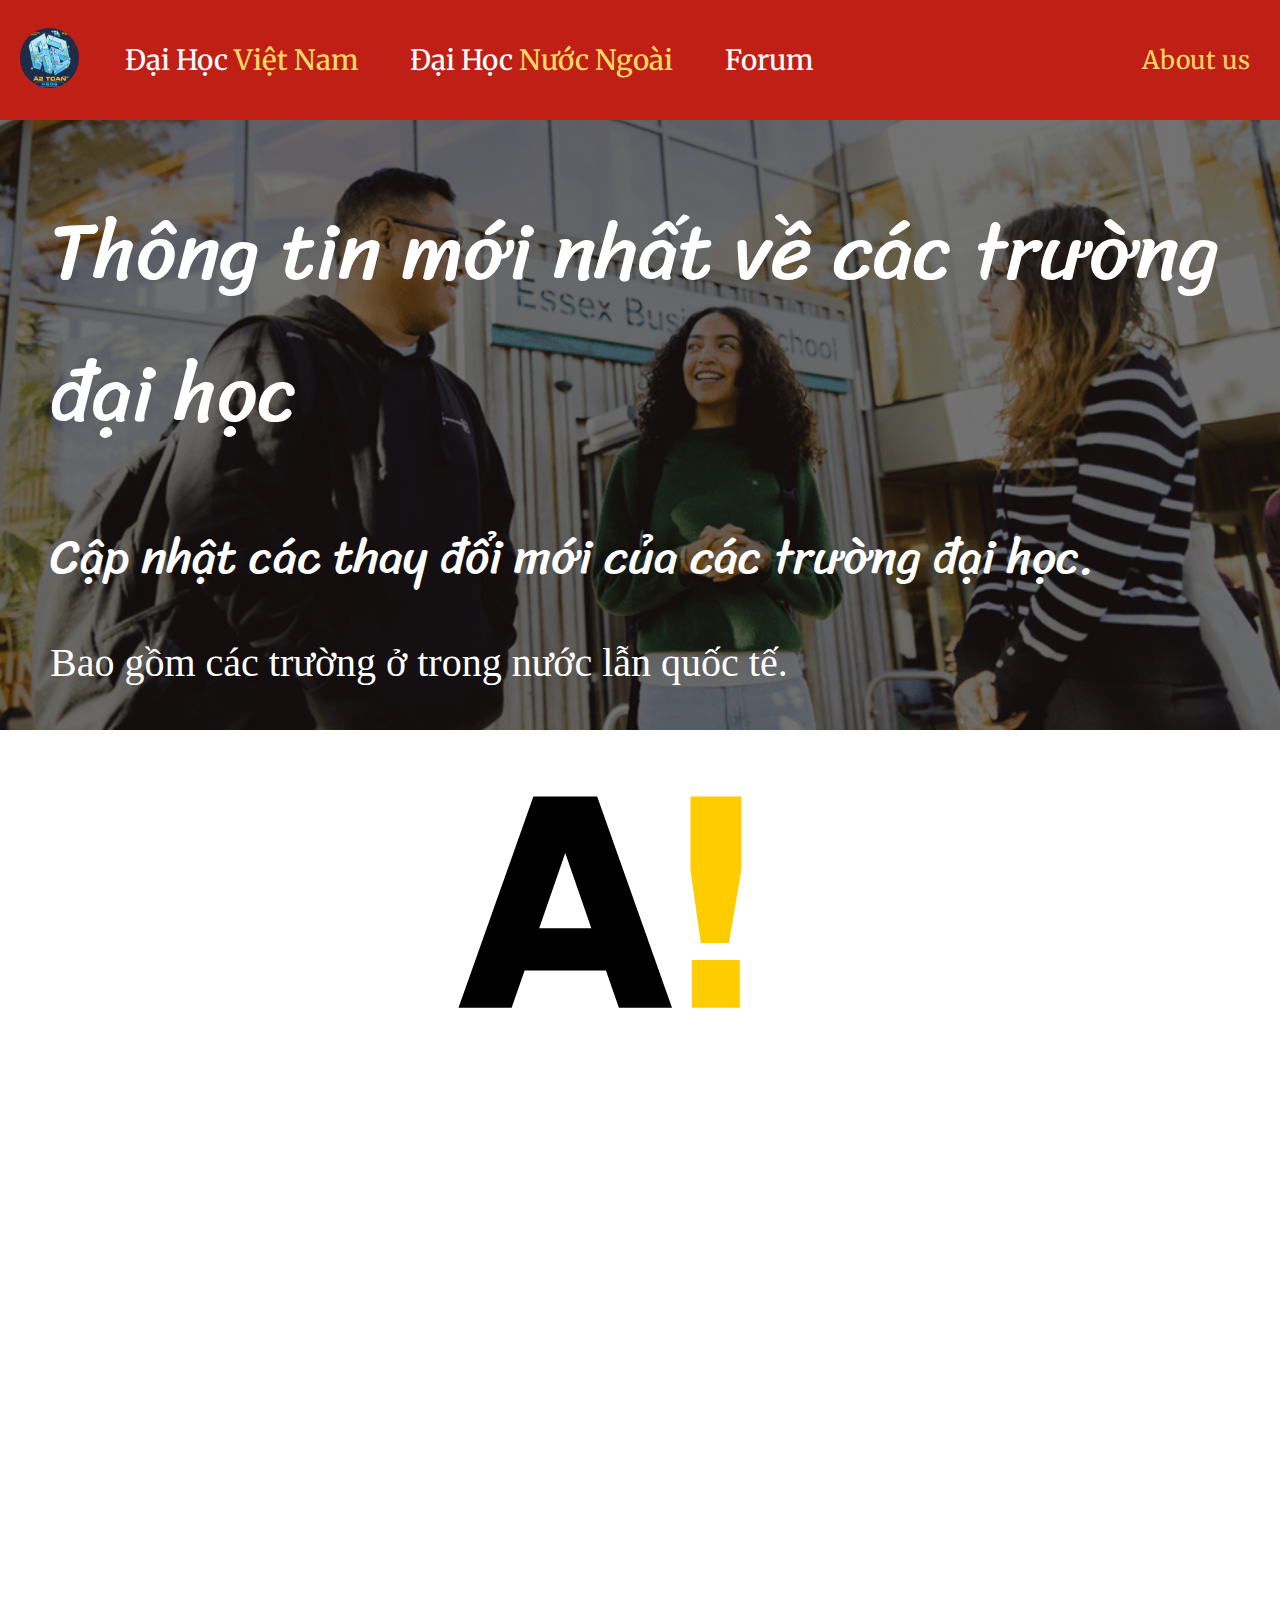
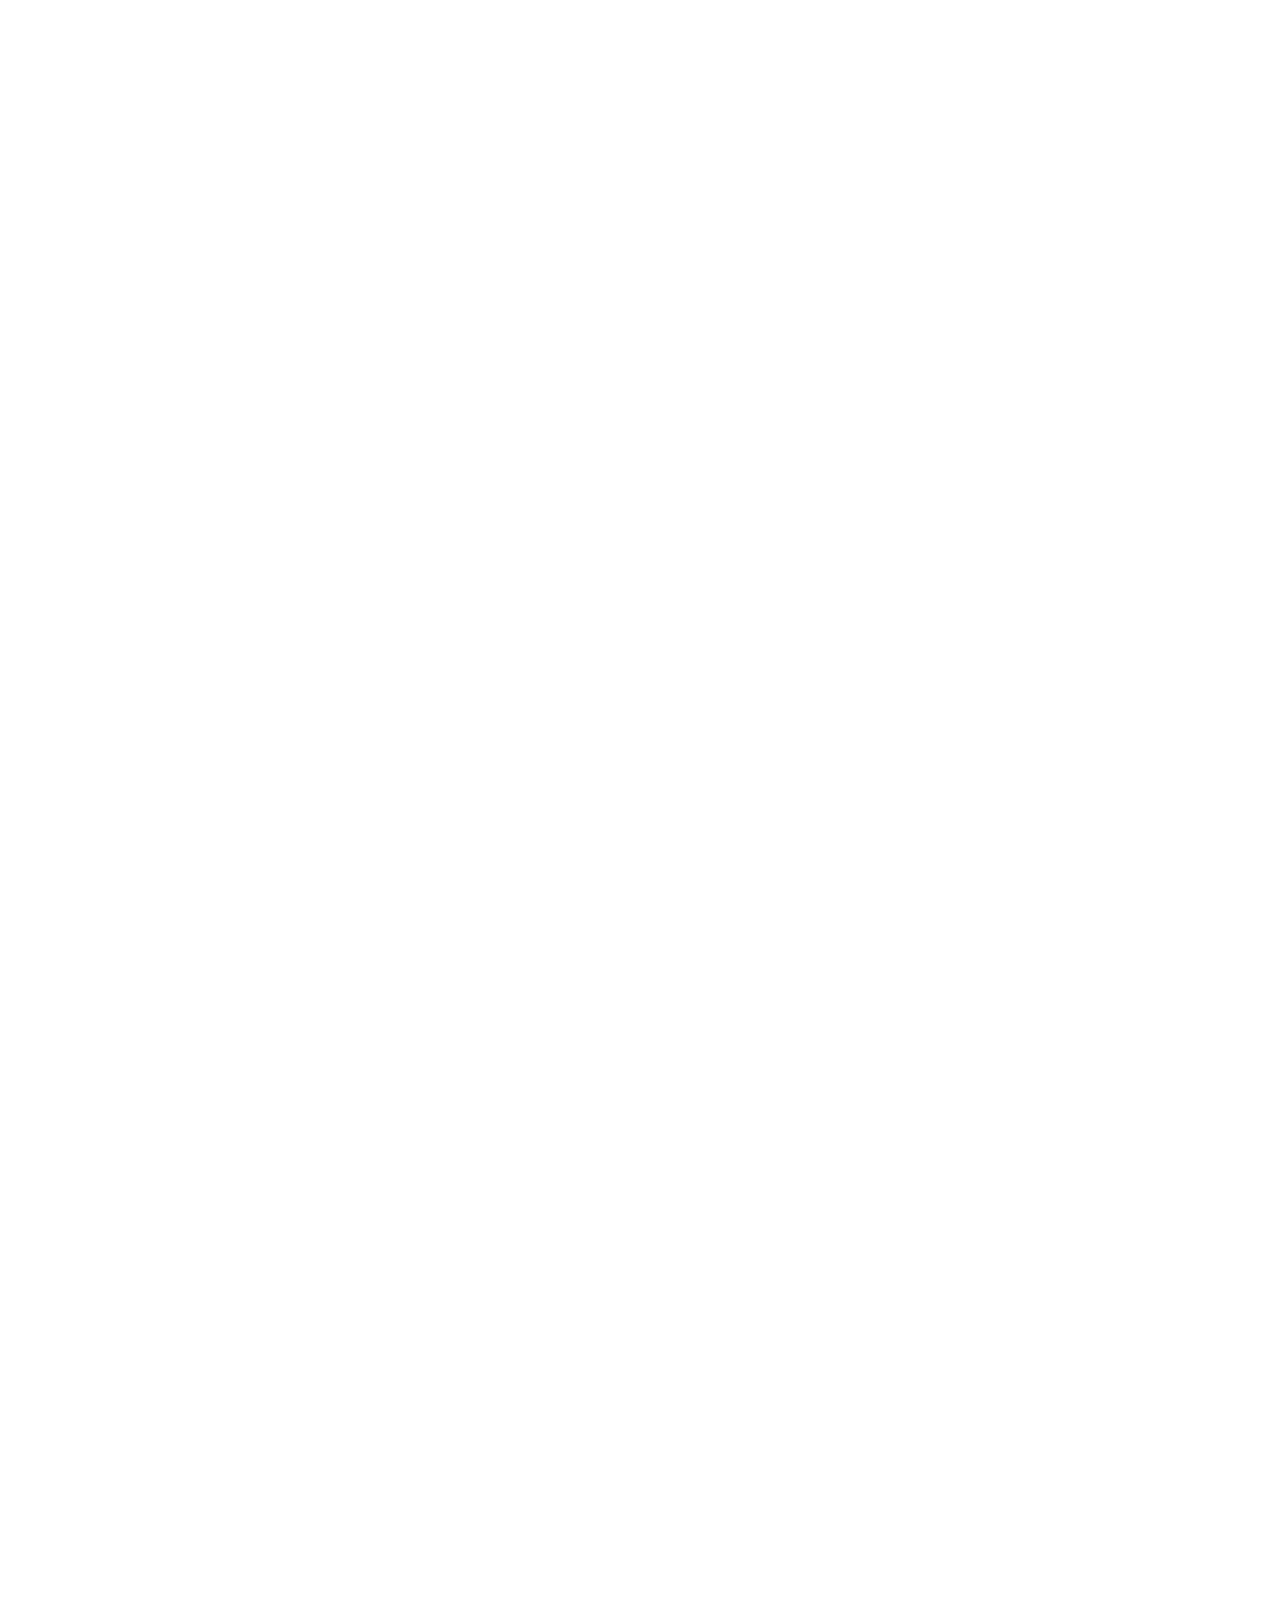
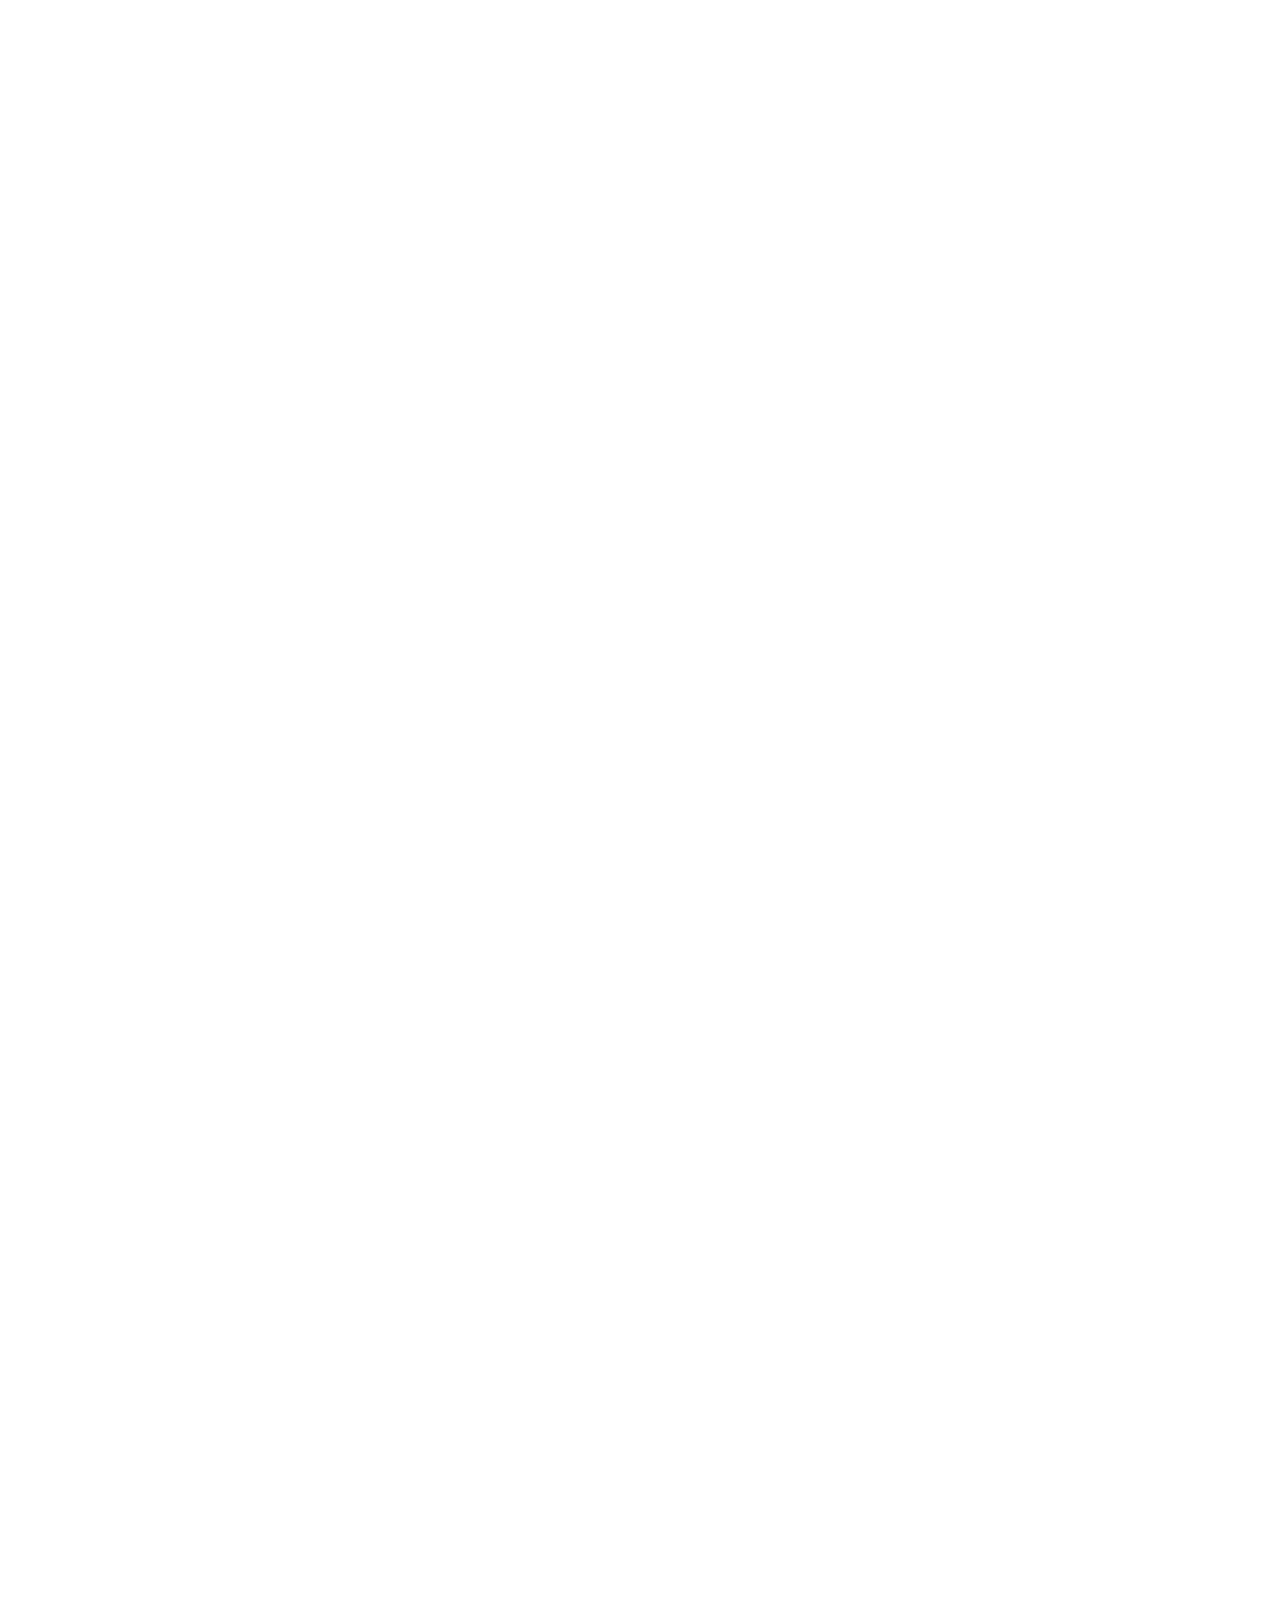
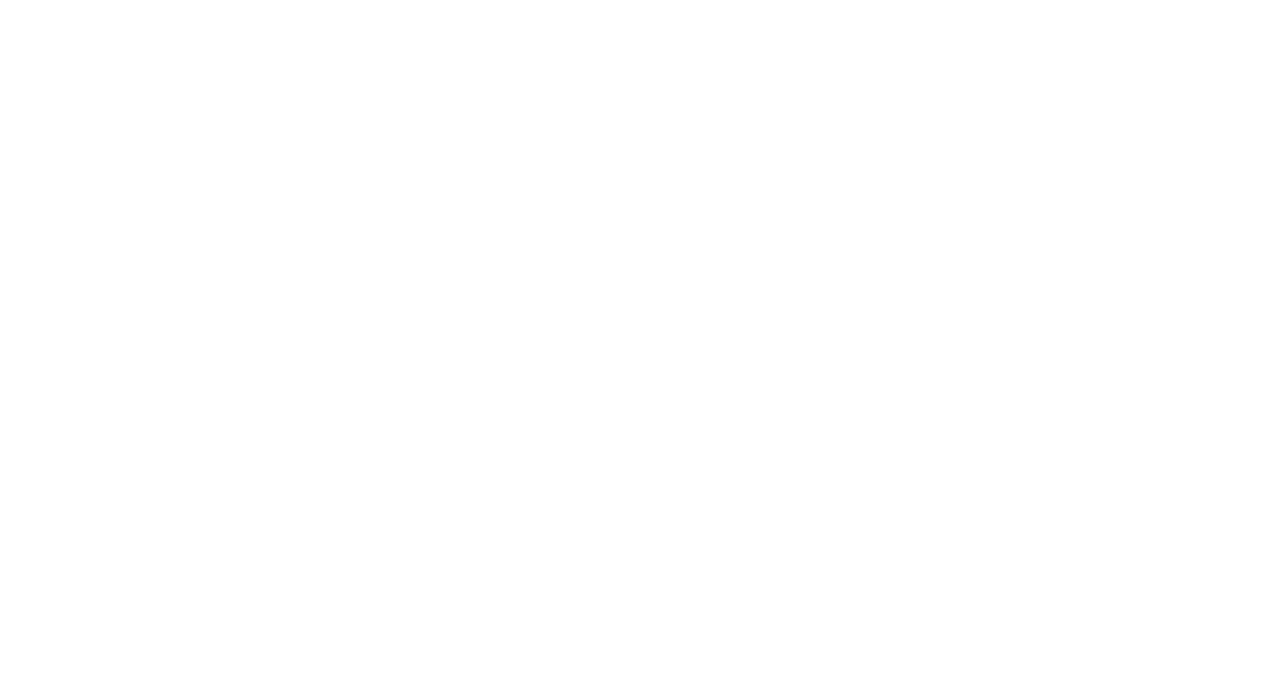
==== commit 1bc68e3a: "ielts" ====
--- a/index.html
+++ b/index.html
@@ -106,13 +106,16 @@
               </div>
             </div> -->
 
-            <div class = "sub-dropdown"> 
-              <a href = "#"> Mỹ </a>
-              <div class = "sub-menu"> 
-                <a href = "#"> Học Viện MIT </a>
-                <a href = "#"> Đại Học Rochester </a> 
-              </div>
-            </div> 
+
+            <div class = "sub-dropdown"> 
+              <a href = "#"> Singapore </a>
+              <div class = "sub-menu"> 
+                <a href = "https://sites.google.com/view/a2-math/%C4%91h-singapore/nus" class = "sub-menu-text"> Đại Học NUS </a> 
+                <a href = "https://sites.google.com/view/a2-math/%C4%91h-singapore/sutd"> Đại Học SUTD </a>
+
+              </div>
+            </div> 
+          
 
             <div class = "sub-dropdown"> 
               <a href = "#"> Phần Lan </a>
@@ -146,6 +149,7 @@
       
      
     </div>
+
     <div class = "web-title-containers">
       <span class = "web-title"> Thông tin mới nhất về các trường đại học</span>
 
@@ -160,11 +164,8 @@
        </div>
     </div>
 
- 
-
     <script src = "timer.js"></script>
 
-    
     <div class = "image-carousel">
       <div class="slideshow-image-container">
    
@@ -209,17 +210,48 @@
       </div>
     </div>
    
-
-  <div class = "intro-to-info">
-    Nội Dung Chính
-  </div>
+    <div class = "intro-to-info">
+      Nội Dung Chính
+    </div>
 
     <div class = "info-website">
-
-
-      <div class = "info-containers">
-        <div class = "info-image-containers">
-          <img loading = "lazy"  class = "info-image" style = "height: 800px" src = "Image/att.XCcRonUyU6KBfSpm5pXW58Xj67n97pvP_4QeMFkSeKs.JPG">
+      <div class = "info-containers">
+        <div class = "info-image-containers">
+          <img loading = "lazy"  class = "info-image"  src = "Image/z6484376408892_99d0e45e8e4139c81c820ba5e9d4322e.jpg">
+        </div>
+
+        <div class = "info-content">
+          <div class = "info-title">
+            Bảng Quy Đổi Điểm IELTS (Phần 1)
+          </div>
+
+          <div class = "info-description">
+            Đây là bảng quy đổi điểm IELTS sang điểm thang điểm 10
+          </div>
+        </div>
+
+      </div>
+
+      <div class = "info-containers">
+        <div class = "info-image-containers">
+          <img loading = "lazy"  class = "info-image"  src = "Image/z6484376404646_f3d12d394f38a2575bf1e1322c2dc9ca.jpg">
+        </div>
+
+        <div class = "info-content">
+          <div class = "info-title">
+            Bảng Quy Đổi Điểm IELTS (Phần 2)
+          </div>
+
+          <div class = "info-description">
+            Đây là bảng quy đổi điểm IELTS sang điểm thang điểm 10
+          </div>
+        </div>
+
+      </div> 
+
+      <div class = "info-containers">
+        <div class = "info-image-containers">
+          <img loading = "lazy"  class = "info-image" src = "Image/att.XCcRonUyU6KBfSpm5pXW58Xj67n97pvP_4QeMFkSeKs.JPG">
         </div>
 
         <div class = "info-content">
@@ -237,7 +269,7 @@
 
       <div class = "info-containers">
         <div class = "info-image-containers">
-          <img loading = "lazy"  class = "info-image" style = "height: 800px" src = "Image/Converted Image.jpg">
+          <img loading = "lazy"  class = "info-image"  src = "Image/Converted Image.jpg">
         </div>
 
         <div class = "info-content">
@@ -254,8 +286,8 @@
 
 
       <div class = "info-containers">
-        <div class = "info-image-containers" style = "height: 650px">
-          <img loading = "lazy"  class = "info-image" style = "height: 600px" src = "Image/att.UGjsXMBvos8dz0fPd2GfrhOiQ-9vdYgzZp4keFgktk4 2.JPG">
+        <div class = "info-image-containers">
+          <img loading = "lazy"  class = "info-image" src = "Image/att.UGjsXMBvos8dz0fPd2GfrhOiQ-9vdYgzZp4keFgktk4 2.JPG">
         </div>
 
         <div class = "info-content">
@@ -272,8 +304,8 @@
       
       
       <div class = "info-containers">
-        <div class = "info-image-containers" style = "height: 650px">
-          <img loading = "lazy"  class = "info-image" style = "height: 600px" src = "Image/att.BNpu50iZchhI3QRGIuS1G0WJLaXtsnHPSZ5onSu-6d8 2.JPG">
+        <div class = "info-image-containers"">
+          <img loading = "lazy"  class = "info-image" src = "Image/att.BNpu50iZchhI3QRGIuS1G0WJLaXtsnHPSZ5onSu-6d8 2.JPG">
         </div>
 
         <div class = "info-content">
@@ -291,7 +323,6 @@
     </div>
 
 
-  
     <div class = "contact-us-containers">
       <div class = "connect-us">
         Kết nối với chúng tôi
@@ -328,7 +359,6 @@
 
        </div>
     </div>
-
 
     <script src = "JS/slideshow-image.js"></script>
     <script src = "JS/sildeshow-news.js"></script>
--- a/Style/general.css
+++ b/Style/general.css
@@ -5,7 +5,7 @@
 body{
   font-family: roboto;
   padding-top: 100px;
-  padding-bottom: 20px;
+  padding-bottom: 50px;
   margin: 0px;
   font-family: Merriweather;
   width: 100%;
--- a/Style/info.css
+++ b/Style/info.css
@@ -6,6 +6,7 @@
   font-family: Merriweather;
   margin-left: 50px;
   margin-right: 50px;
+  row-gap: 30px;
 }
 .info-containers{
   display: flex;
@@ -16,12 +17,20 @@
   margin-bottom: 50px;
 }
 .info-title{
-  font-size: 40px; 
+  font-size: 45px; 
   font-weight: bold;
-  width: 700px;
+  width: 800px;
+}
+.info-image{
+  width: 100%;
+  height: auto;
+  object-fit: contain;
 }
 .info-image-containers{
   height: 800px;
+  width: 850px;
+  display: flex;
+  justify-content: center;
 }
 
 .info-content {
@@ -34,10 +43,11 @@
 }
 .info-description{
   margin-top: 30px;
-  font-size: 30px;
+  font-size: 35px;
   display: flex;
   flex-direction: column;
   line-height: 1.5;
+  width: 800px;
 }
 
 
@@ -53,22 +63,23 @@
 }
 .contact-us-containers{
   display: grid;
-  grid-template-columns: 400px 1fr;
+  grid-template-columns: 1fr 1fr;
   background-color: #c01f15;
-  height: 80px;
+  height: 100px;
   align-items: center;
   justify-content: center;
   color: white;
 }
 .connect-us{
-  font-size: 22px;
+  font-size: 30px;
+  font-weight: 500px;
   text-align: center;
 }
 .contact-us{
   text-align: center;
 }
 .contact-us button{
-  font-size: 20px;
+  font-size: 30px;
   text-align: center;
   border: none;
   color: white;
--- a/Style/website-title.css
+++ b/Style/website-title.css
@@ -7,7 +7,7 @@
   flex-direction: column;
   color: #fff;
   font-family: Sriracha;
-  padding: 80px 0px 0px 80px;
+  padding: 80px 0px 50px 50px;
 }
 .web-title{
   font-size: 5rem;
@@ -21,14 +21,14 @@
   gap: 40px;
 }
 .web-description-title{
-  font-size: 2.5rem;
+  font-size: 3rem;
   font-weight: 100;
-  font-family: be vietnam pro;
+  font-family: sriracha;
   text-align: left;
 }
 .web-description{
-  font-size: 2rem;
-  font-weight: 100;
-  font-family: be vietnam pro;
+  font-size: 2.5rem;
+  font-weight: 500;
+  font-family: 'Times New Roman', Times, serif;
   text-align: left;
 }
--- a/Style/general.css
+++ b/Style/general.css
@@ -5,7 +5,7 @@
 body{
   font-family: roboto;
   padding-top: 100px;
-  padding-bottom: 20px;
+  padding-bottom: 50px;
   margin: 0px;
   font-family: Merriweather;
   width: 100%;
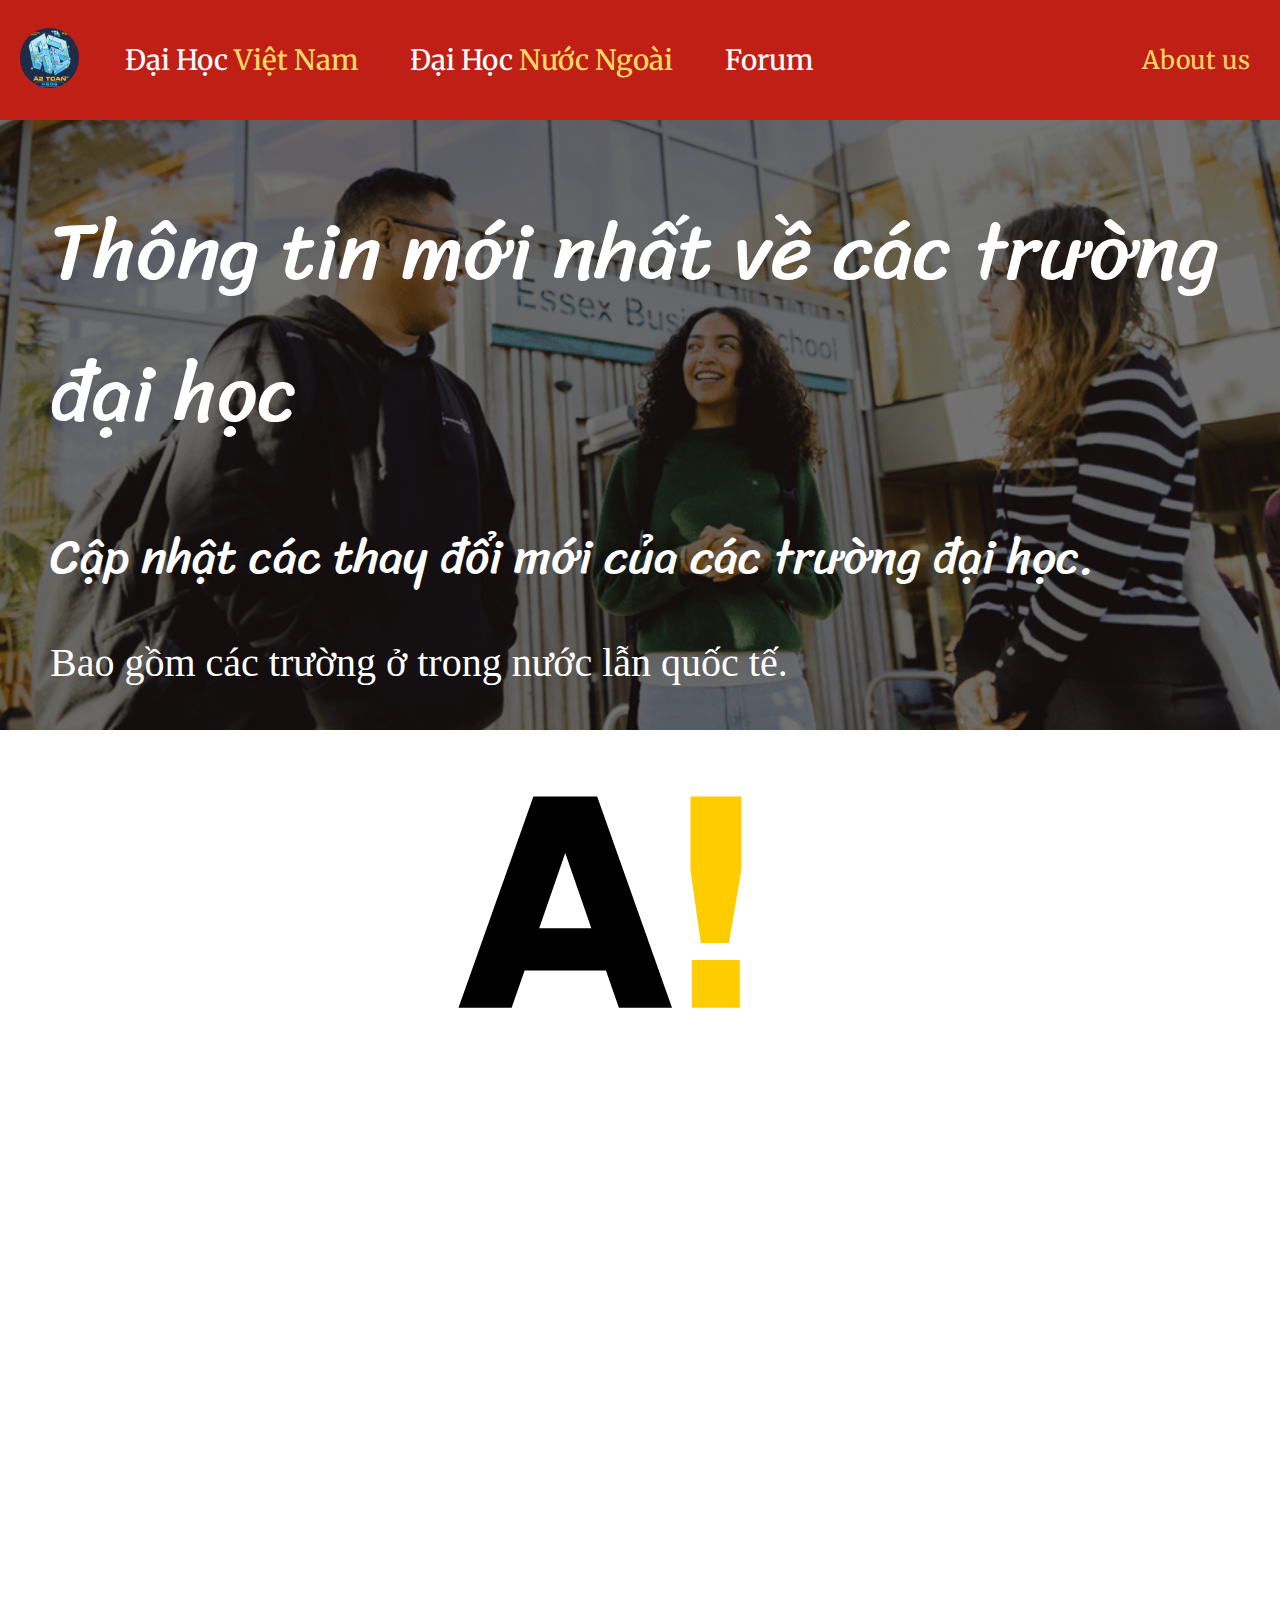
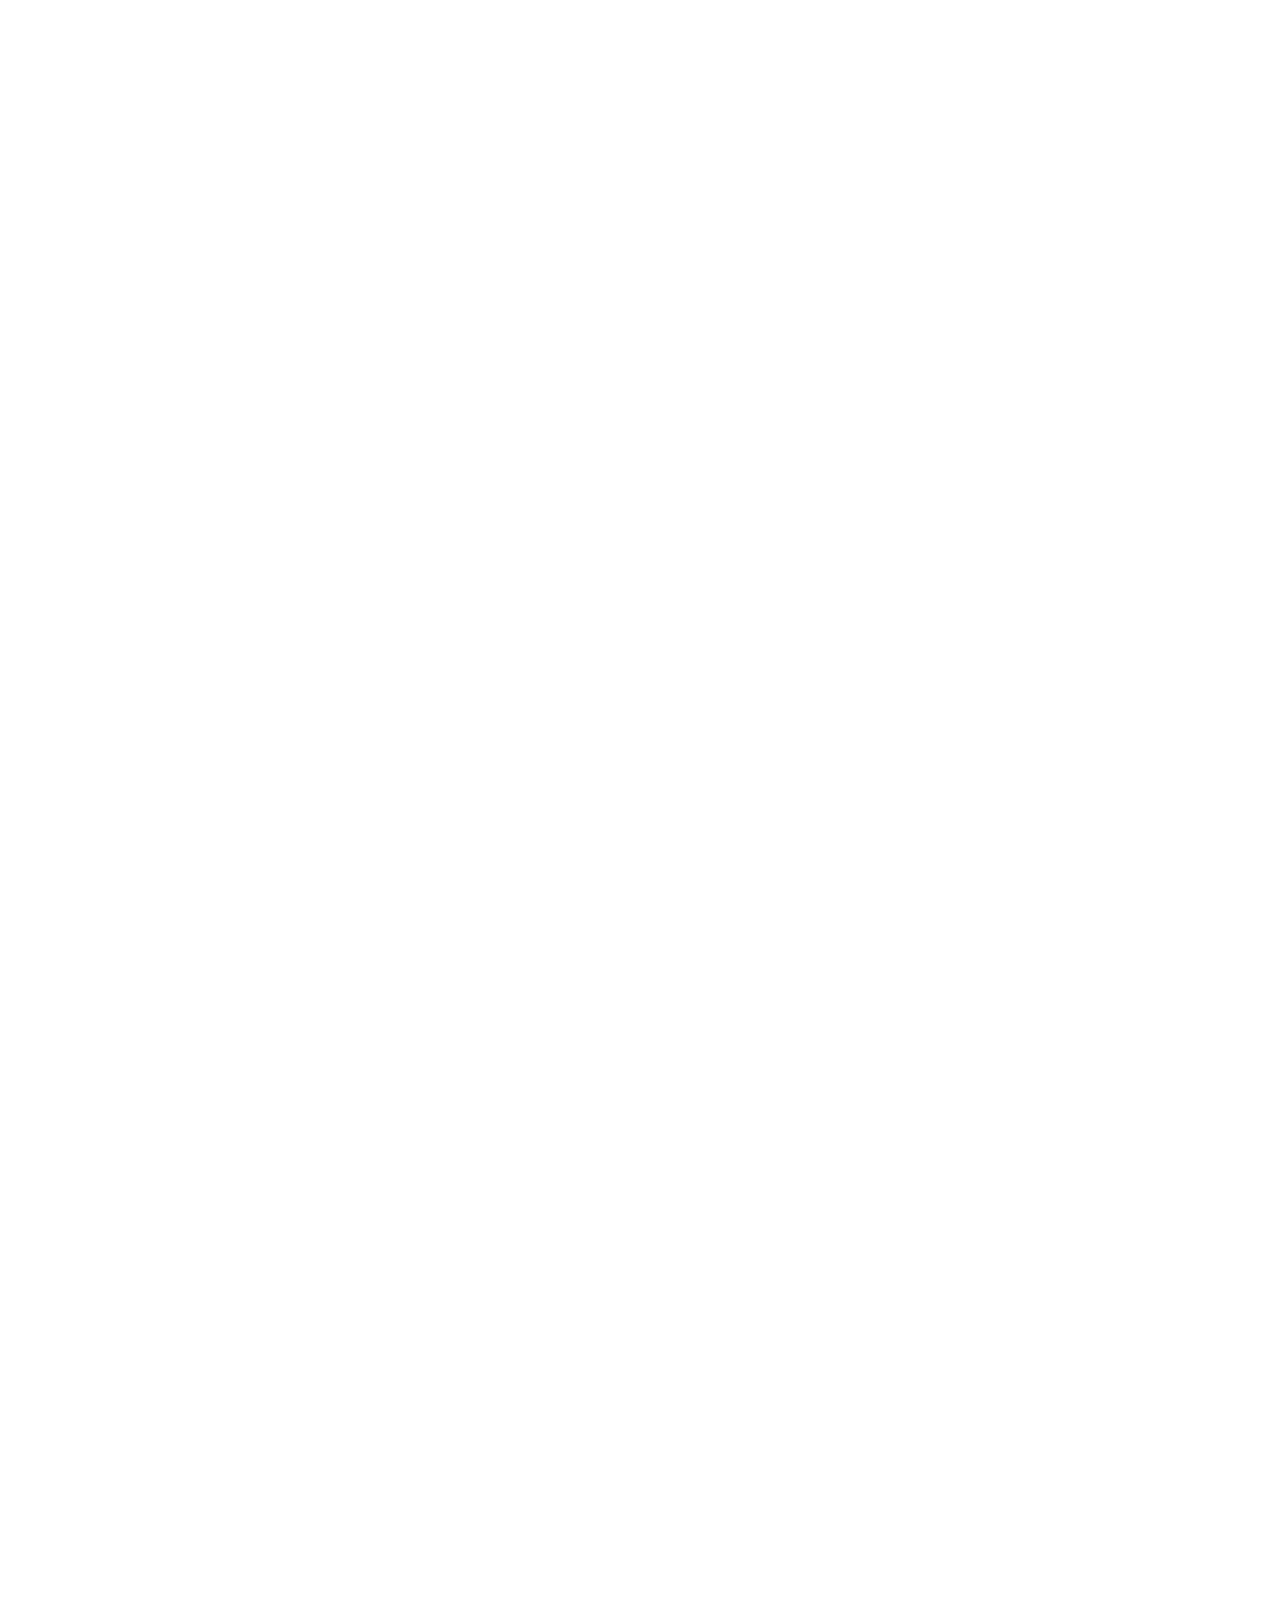
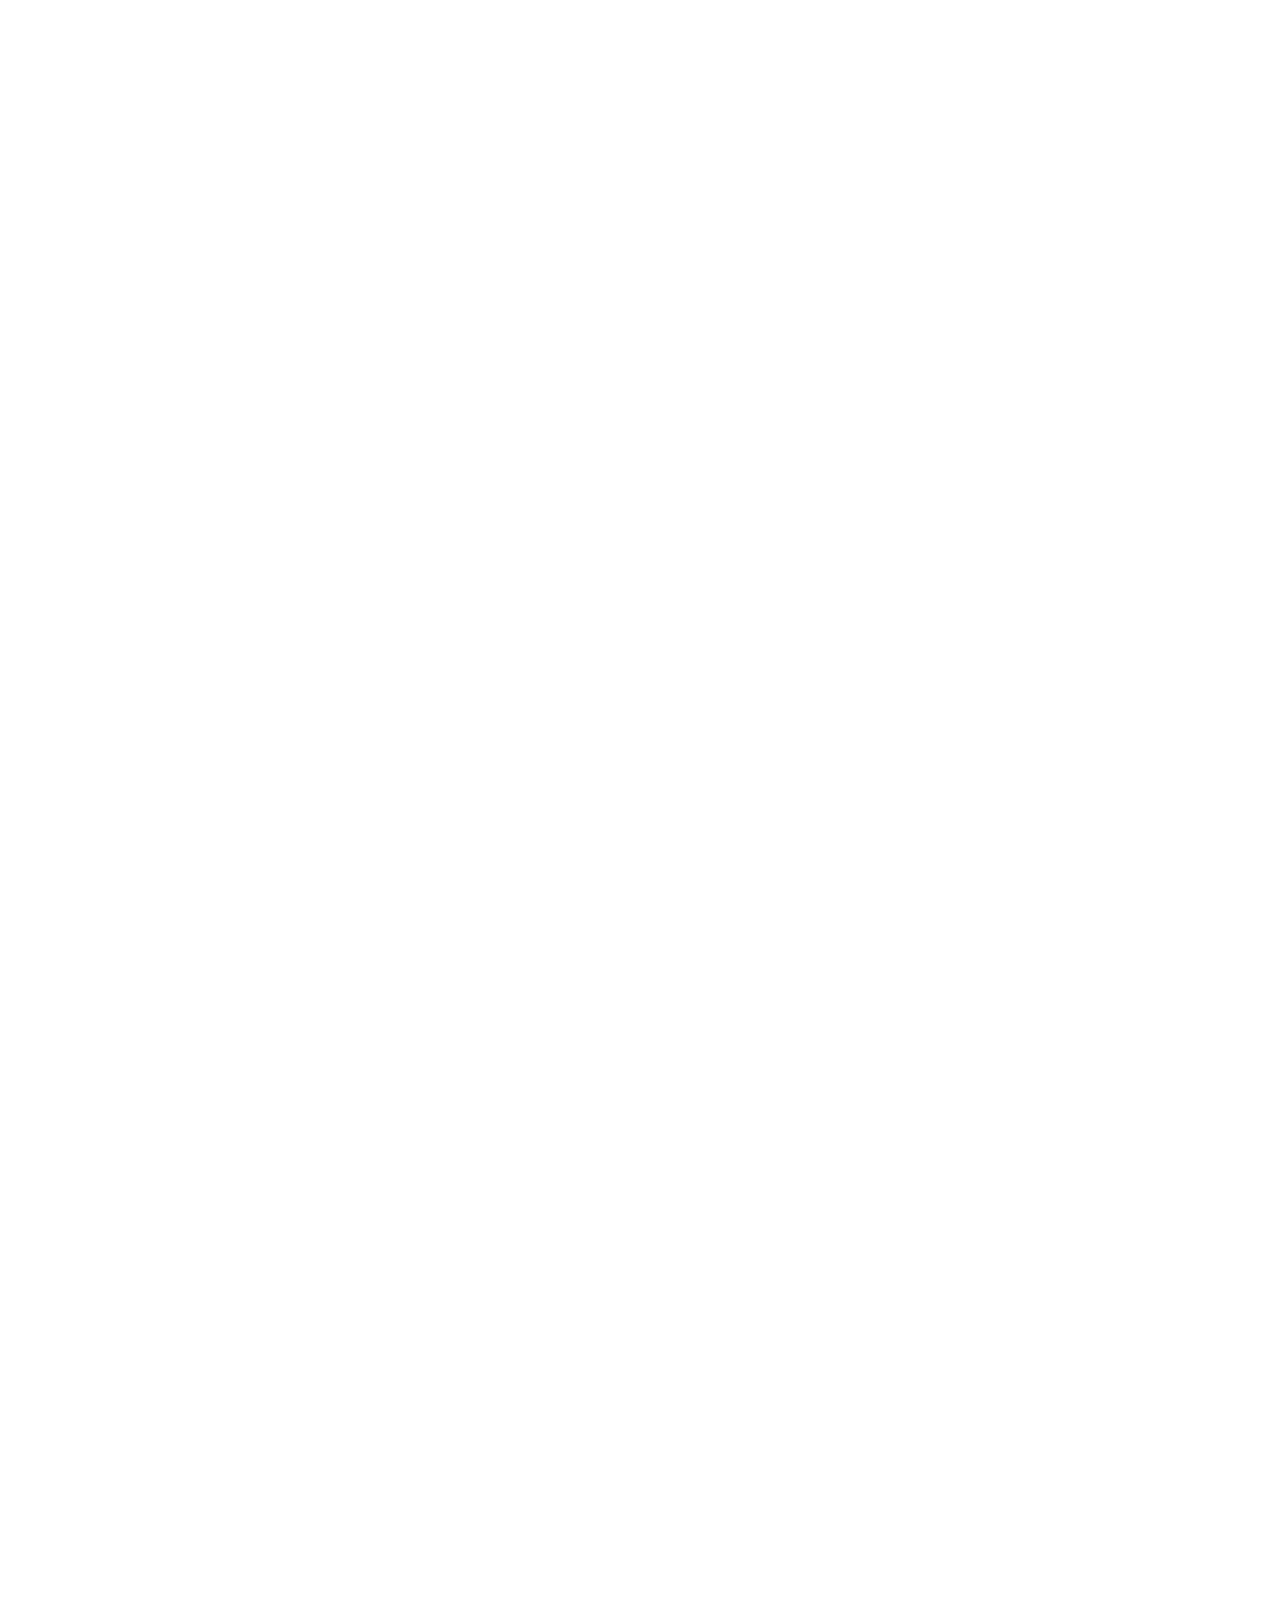
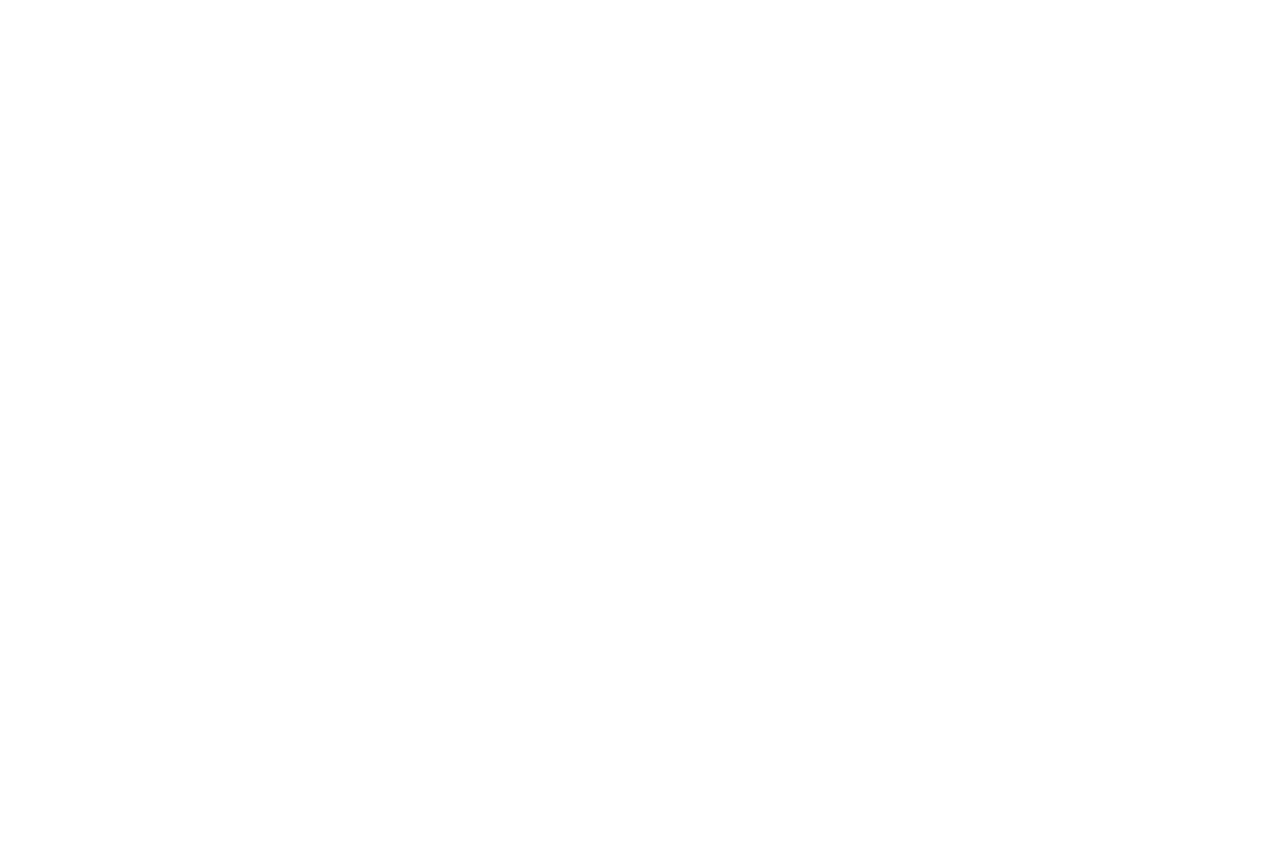
==== commit e3aedce2: "fix" ====
--- a/index.html
+++ b/index.html
@@ -14,6 +14,7 @@
     <link rel = "stylesheet" href = "Style/slideshow-news.css">
     <link rel = "stylesheet" href = "Style/slideshow-image.css">
     <link rel = "stylesheet" href = "Style/website-title.css">
+    <link rel = "stylesheet" href = "Style/main-view.css">
     <link rel="preconnect" href="https://fonts.googleapis.com">
     <link rel = "stylesheet" href = "Style/general.css">
     <link rel="preconnect" href="https://fonts.gstatic.com" crossorigin>
@@ -32,336 +33,339 @@
   
  
     <body>
-    <div class = "header">
-      <div class = "left-section">
-        
-        <div class = "logo-container">
-          <img loading = "lazy" src = "Image/logo.png">
-        </div>
-
-        <div class = "list-containers">
-          <button class = "university-button">
-            Đại Học <span class = "special-text"> Việt Nam </span>
-          </button>
-
-          <div class = "aspect-containers">
-            <div class = "sub-dropdown"> 
-              <a href = "#"> Công Nghệ </a>
-              <div class = "sub-menu"> 
-                <a href = "https://sites.google.com/view/a2-math/%C4%91h-trong-n%C6%B0%E1%BB%9Bc/c%C3%B4ng-ngh%E1%BB%87/%C4%91h-b%C3%A1ch-khoa-hn"> Đại Học Bách Khoa </a>
-                <a href = "https://sites.google.com/view/a2-math/%C4%91h-trong-n%C6%B0%E1%BB%9Bc/c%C3%B4ng-ngh%E1%BB%87/%C4%91%E1%BA%A1i-h%E1%BB%8Dc-c%C3%B4ng-ngh%E1%BB%87"> Đại Học Công Nghệ </a>
-                <a href = "https://sites.google.com/view/a2-math/%C4%91h-trong-n%C6%B0%E1%BB%9Bc/c%C3%B4ng-ngh%E1%BB%87/%C4%91h-b%C3%A1ch-khoa-tphcm"> Đại Học Bách Khoa TP.HCM </a>
-                <a href = "https://sites.google.com/view/a2-math/%C4%91h-trong-n%C6%B0%E1%BB%9Bc/c%C3%B4ng-ngh%E1%BB%87/h%E1%BB%8Dc-vi%C3%AAn-b%C6%B0u-ch%C3%ADnh-vi%E1%BB%85n-th%C3%B4ng"> Học Viện Bưu Chính Viễn Thông  </a>
-                <a href = "https://sites.google.com/view/a2-math/%C4%91h-trong-n%C6%B0%E1%BB%9Bc/c%C3%B4ng-ngh%E1%BB%87/%C4%91%E1%BA%A1i-h%E1%BB%8Dc-fpt"> Đại Học FPT </a>
-                <a href = "https://sites.google.com/view/a2-math/%C4%91h-trong-n%C6%B0%E1%BB%9Bc/c%C3%B4ng-ngh%E1%BB%87/%C4%91%E1%BA%A1i-h%E1%BB%8Dc-vinuni"> Đại Học VinUni</a>
-              </div>
-            </div> 
-
-            <div class = "sub-dropdown"> 
-              <a href = "#"> Kinh Tế</a>
-              <div class = "sub-menu"> 
-                <!-- <a href = "#"> Đại Học Kinh Tế Quốc Dân </a>
-                <a href = "#"> Đại Học Kinh Tế ĐHQGHN </a> -->
-                <a href = "https://sites.google.com/view/a2-math/%C4%91h-trong-n%C6%B0%E1%BB%9Bc/t%C3%A0i-ch%C3%ADnh/%C4%91%E1%BA%A1i-h%E1%BB%8Dc-ngo%E1%BA%A1i-th%C6%B0%C6%A1ng"> Đại Học Ngoại Thương </a>
-                <a href = "https://sites.google.com/view/a2-math/%C4%91h-trong-n%C6%B0%E1%BB%9Bc/t%C3%A0i-ch%C3%ADnh/h%E1%BB%8Dc-vi%E1%BB%87n-t%C3%A0i-ch%C3%ADnh"> Học Viện Tài Chính </a>
-              </div>
-            </div> 
-
-            <div class = "sub-dropdown"> 
-              <a href = "#"> Y học</a>
-              <div class = "sub-menu"> 
-                <!-- <a href = "#"> Đại Học Kinh Tế Quốc Dân </a>
-                <a href = "#"> Đại Học Kinh Tế ĐHQGHN </a> -->
-                <a href = "https://sites.google.com/view/a2-math/%C4%91h-trong-n%C6%B0%E1%BB%9Bc/y-h%E1%BB%8Dc/%C4%91%E1%BA%A1i-h%E1%BB%8Dc-y-h%C3%A0-n%E1%BB%99i"> Đại Học Y Hà Nội</a>
-                <a href = "https://sites.google.com/view/a2-math/%C4%91h-trong-n%C6%B0%E1%BB%9Bc/y-h%E1%BB%8Dc/%C4%91%E1%BA%A1i-h%E1%BB%8Dc-y-qu%E1%BB%91c-gia"> Đại Học Y Quốc Gia </a>
-              </div>
-            </div> 
-
-            <div class = "sub-dropdown"> 
-              <a href = "#"> Luật </a>
-              <div class = "sub-menu"> 
-                <!-- <a href = "#"> Đại Học Kinh Tế Quốc Dân </a>
-                <a href = "#"> Đại Học Kinh Tế ĐHQGHN </a> -->
-                <a href = "https://sites.google.com/view/a2-math/%C4%91h-trong-n%C6%B0%E1%BB%9Bc/lu%E1%BA%ADt/%C4%91%E1%BA%A1i-h%E1%BB%8Dc-lu%E1%BA%ADt-h%C3%A0-n%E1%BB%99i"> Đại Học Luật Hà Nội</a>
-                <a href = "https://sites.google.com/view/a2-math/%C4%91h-trong-n%C6%B0%E1%BB%9Bc/lu%E1%BA%ADt/%C4%91%E1%BA%A1i-h%E1%BB%8Dc-lu%E1%BA%ADt-%C4%91hqghn"> Đại Học Luật ĐHQGHN </a>
-              </div>
-            </div> 
-
-          </div>
-
-
-        </div>
-
-        <div class = "list-containers">
-          <button class = "university-button">
-            Đại Học <span class = "special-text"> Nước Ngoài </span>
-          </button>
-
-          <div class = "aspect-containers">
-            <!--<div class = "sub-dropdown"> 
-              <a href = "#"> Singapore </a>
-              <div class = "sub-menu"> 
-                <a href = "#"> Đại Học NUS </a>
-                <a href = "#"> Đại Học SUTD </a> 
-              </div>
-            </div> -->
-
-
-            <div class = "sub-dropdown"> 
-              <a href = "#"> Singapore </a>
-              <div class = "sub-menu"> 
-                <a href = "https://sites.google.com/view/a2-math/%C4%91h-singapore/nus" class = "sub-menu-text"> Đại Học NUS </a> 
-                <a href = "https://sites.google.com/view/a2-math/%C4%91h-singapore/sutd"> Đại Học SUTD </a>
-
-              </div>
-            </div> 
+    <main class = "main-view">
+      <div class = "header">
+        <div class = "left-section">
           
-
-            <div class = "sub-dropdown"> 
-              <a href = "#"> Phần Lan </a>
-              <div class = "sub-menu"> 
-                <a href = "https://sites.google.com/view/a2-math/%C4%91%E1%BA%A1i-h%E1%BB%8Dc-n%C6%B0%E1%BB%9Bc-ngo%C3%A0i/%C4%91h-ph%E1%BA%A7n-lan/%C4%91%E1%BA%A1i-h%E1%BB%8Dc-tampere" class = "sub-menu-text"> Đại Học Tampere </a> 
-                <a href = "https://sites.google.com/view/a2-math/%C4%91%E1%BA%A1i-h%E1%BB%8Dc-n%C6%B0%E1%BB%9Bc-ngo%C3%A0i/%C4%91h-ph%E1%BA%A7n-lan/%C4%91%E1%BA%A1i-h%E1%BB%8Dc-aalto"> Đại Học Aalto </a>
-
-              </div>
-            </div> 
-          </div>
-        </div>
-
-
-       
-        <div class = "list-containers">
-          <a href = "http://www.victorytm.infinityfreeapp.com/">
-          <button class = "university-button">
-            Forum
-          </button>
-          </a>
-
-        </div>
-
-      </div>
+          <div class = "logo-container">
+            <img loading = "lazy" src = "Image/logo.png">
+          </div>
+
+          <div class = "list-containers">
+            <button class = "university-button">
+              Đại Học <span class = "special-text"> Việt Nam </span>
+            </button>
+
+            <div class = "aspect-containers">
+              <div class = "sub-dropdown"> 
+                <a href = "#"> Công Nghệ </a>
+                <div class = "sub-menu"> 
+                  <a href = "https://sites.google.com/view/a2-math/%C4%91h-trong-n%C6%B0%E1%BB%9Bc/c%C3%B4ng-ngh%E1%BB%87/%C4%91h-b%C3%A1ch-khoa-hn"> Đại Học Bách Khoa </a>
+                  <a href = "https://sites.google.com/view/a2-math/%C4%91h-trong-n%C6%B0%E1%BB%9Bc/c%C3%B4ng-ngh%E1%BB%87/%C4%91%E1%BA%A1i-h%E1%BB%8Dc-c%C3%B4ng-ngh%E1%BB%87"> Đại Học Công Nghệ </a>
+                  <a href = "https://sites.google.com/view/a2-math/%C4%91h-trong-n%C6%B0%E1%BB%9Bc/c%C3%B4ng-ngh%E1%BB%87/%C4%91h-b%C3%A1ch-khoa-tphcm"> Đại Học Bách Khoa TP.HCM </a>
+                  <a href = "https://sites.google.com/view/a2-math/%C4%91h-trong-n%C6%B0%E1%BB%9Bc/c%C3%B4ng-ngh%E1%BB%87/h%E1%BB%8Dc-vi%C3%AAn-b%C6%B0u-ch%C3%ADnh-vi%E1%BB%85n-th%C3%B4ng"> Học Viện Bưu Chính Viễn Thông  </a>
+                  <a href = "https://sites.google.com/view/a2-math/%C4%91h-trong-n%C6%B0%E1%BB%9Bc/c%C3%B4ng-ngh%E1%BB%87/%C4%91%E1%BA%A1i-h%E1%BB%8Dc-fpt"> Đại Học FPT </a>
+                  <a href = "https://sites.google.com/view/a2-math/%C4%91h-trong-n%C6%B0%E1%BB%9Bc/c%C3%B4ng-ngh%E1%BB%87/%C4%91%E1%BA%A1i-h%E1%BB%8Dc-vinuni"> Đại Học VinUni</a>
+                </div>
+              </div> 
+
+              <div class = "sub-dropdown"> 
+                <a href = "#"> Kinh Tế</a>
+                <div class = "sub-menu"> 
+                  <!-- <a href = "#"> Đại Học Kinh Tế Quốc Dân </a>
+                  <a href = "#"> Đại Học Kinh Tế ĐHQGHN </a> -->
+                  <a href = "https://sites.google.com/view/a2-math/%C4%91h-trong-n%C6%B0%E1%BB%9Bc/t%C3%A0i-ch%C3%ADnh/%C4%91%E1%BA%A1i-h%E1%BB%8Dc-ngo%E1%BA%A1i-th%C6%B0%C6%A1ng"> Đại Học Ngoại Thương </a>
+                  <a href = "https://sites.google.com/view/a2-math/%C4%91h-trong-n%C6%B0%E1%BB%9Bc/t%C3%A0i-ch%C3%ADnh/h%E1%BB%8Dc-vi%E1%BB%87n-t%C3%A0i-ch%C3%ADnh"> Học Viện Tài Chính </a>
+                </div>
+              </div> 
+
+              <div class = "sub-dropdown"> 
+                <a href = "#"> Y học</a>
+                <div class = "sub-menu"> 
+                  <!-- <a href = "#"> Đại Học Kinh Tế Quốc Dân </a>
+                  <a href = "#"> Đại Học Kinh Tế ĐHQGHN </a> -->
+                  <a href = "https://sites.google.com/view/a2-math/%C4%91h-trong-n%C6%B0%E1%BB%9Bc/y-h%E1%BB%8Dc/%C4%91%E1%BA%A1i-h%E1%BB%8Dc-y-h%C3%A0-n%E1%BB%99i"> Đại Học Y Hà Nội</a>
+                  <a href = "https://sites.google.com/view/a2-math/%C4%91h-trong-n%C6%B0%E1%BB%9Bc/y-h%E1%BB%8Dc/%C4%91%E1%BA%A1i-h%E1%BB%8Dc-y-qu%E1%BB%91c-gia"> Đại Học Y Quốc Gia </a>
+                </div>
+              </div> 
+
+              <div class = "sub-dropdown"> 
+                <a href = "#"> Luật </a>
+                <div class = "sub-menu"> 
+                  <!-- <a href = "#"> Đại Học Kinh Tế Quốc Dân </a>
+                  <a href = "#"> Đại Học Kinh Tế ĐHQGHN </a> -->
+                  <a href = "https://sites.google.com/view/a2-math/%C4%91h-trong-n%C6%B0%E1%BB%9Bc/lu%E1%BA%ADt/%C4%91%E1%BA%A1i-h%E1%BB%8Dc-lu%E1%BA%ADt-h%C3%A0-n%E1%BB%99i"> Đại Học Luật Hà Nội</a>
+                  <a href = "https://sites.google.com/view/a2-math/%C4%91h-trong-n%C6%B0%E1%BB%9Bc/lu%E1%BA%ADt/%C4%91%E1%BA%A1i-h%E1%BB%8Dc-lu%E1%BA%ADt-%C4%91hqghn"> Đại Học Luật ĐHQGHN </a>
+                </div>
+              </div> 
+
+            </div>
+
+
+          </div>
+
+          <div class = "list-containers">
+            <button class = "university-button">
+              Đại Học <span class = "special-text"> Nước Ngoài </span>
+            </button>
+
+            <div class = "aspect-containers">
+              <!--<div class = "sub-dropdown"> 
+                <a href = "#"> Singapore </a>
+                <div class = "sub-menu"> 
+                  <a href = "#"> Đại Học NUS </a>
+                  <a href = "#"> Đại Học SUTD </a> 
+                </div>
+              </div> -->
+
+
+              <div class = "sub-dropdown"> 
+                <a href = "#"> Singapore </a>
+                <div class = "sub-menu"> 
+                  <a href = "https://sites.google.com/view/a2-math/%C4%91h-singapore/nus" class = "sub-menu-text"> Đại Học NUS </a> 
+                  <a href = "https://sites.google.com/view/a2-math/%C4%91h-singapore/sutd"> Đại Học SUTD </a>
+
+                </div>
+              </div> 
+            
+
+              <div class = "sub-dropdown"> 
+                <a href = "#"> Phần Lan </a>
+                <div class = "sub-menu"> 
+                  <a href = "https://sites.google.com/view/a2-math/%C4%91%E1%BA%A1i-h%E1%BB%8Dc-n%C6%B0%E1%BB%9Bc-ngo%C3%A0i/%C4%91h-ph%E1%BA%A7n-lan/%C4%91%E1%BA%A1i-h%E1%BB%8Dc-tampere" class = "sub-menu-text"> Đại Học Tampere </a> 
+                  <a href = "https://sites.google.com/view/a2-math/%C4%91%E1%BA%A1i-h%E1%BB%8Dc-n%C6%B0%E1%BB%9Bc-ngo%C3%A0i/%C4%91h-ph%E1%BA%A7n-lan/%C4%91%E1%BA%A1i-h%E1%BB%8Dc-aalto"> Đại Học Aalto </a>
+
+                </div>
+              </div> 
+            </div>
+          </div>
+
+
+        
+          <div class = "list-containers">
+            <a href = "http://www.victorytm.infinityfreeapp.com/">
+            <button class = "university-button">
+              Forum
+            </button>
+            </a>
+
+          </div>
+
+        </div>
+        
+        <div class = "right-section">
+            <button class = "button-contact">
+              About us
+            </button>
+        </div>
+        
       
-      <div class = "right-section">
-          <button class = "button-contact">
-            About us
-          </button>
-      </div>
-      
-     
-    </div>
-
-    <div class = "web-title-containers">
-      <span class = "web-title"> Thông tin mới nhất về các trường đại học</span>
-
-       <div class = "web-description-containers">
-        <div class = "web-description-title">
-          Cập nhật các thay đổi mới của các trường đại học.
-        </div>
-
-        <div class = "web-description">
-          Bao gồm các trường ở trong nước lẫn quốc tế.
-        </div>
-       </div>
-    </div>
-
-    <script src = "timer.js"></script>
-
-    <div class = "image-carousel">
-      <div class="slideshow-image-container">
-   
-        <!-- Full-width images with number and caption text -->
-        <div class="mySlides fade">
-          <img loading = "lazy" src = "Logo/Aalto University Logo.svg" style="width:100%">
-        
-        </div>
-      
-        <div class="mySlides fade">
-          <img loading = "lazy" src="Logo/FPT University Logo.png" style="width:100%">
-        </div>
-      
-        <div class="mySlides fade">
-          <img loading = "lazy" src="Logo/Aalto University Logo.svg" style="width:100%">
-        </div>
-  
-         
-        <div class="mySlides fade">
-          <img loading = "lazy" src="Logo/DHKT Logo.svg" style="width:100%">
-        </div>
-  
-        <div class="mySlides fade">
-          <img loading = "lazy" src="Logo/NEU Logo.png" style="width:100%">
-        </div>
-  
-        <div class="mySlides fade"> 
-          <img loading = "lazy" src="Logo/HCMUT Logo.png" style="width:100%">
-        </div>
-  
-      </div>
-      <br>
-      
-      <!-- The dots/circles -->
-      <div style="text-align:center">
-        <span class="dot" onclick="currentSlide(1)"></span>
-        <span class="dot" onclick="currentSlide(2)"></span>
-        <span class="dot" onclick="currentSlide(3)"></span>
-        <span class="dot" onclick="currentSlide(4)"></span>
-        <span class="dot" onclick="currentSlide(5)"></span>
-        <span class="dot" onclick="currentSlide(6)"></span>
-      </div>
-    </div>
-   
-    <div class = "intro-to-info">
-      Nội Dung Chính
-    </div>
-
-    <div class = "info-website">
-      <div class = "info-containers">
-        <div class = "info-image-containers">
-          <img loading = "lazy"  class = "info-image"  src = "Image/z6484376408892_99d0e45e8e4139c81c820ba5e9d4322e.jpg">
-        </div>
-
-        <div class = "info-content">
-          <div class = "info-title">
-            Bảng Quy Đổi Điểm IELTS (Phần 1)
-          </div>
-
-          <div class = "info-description">
-            Đây là bảng quy đổi điểm IELTS sang điểm thang điểm 10
-          </div>
-        </div>
-
-      </div>
-
-      <div class = "info-containers">
-        <div class = "info-image-containers">
-          <img loading = "lazy"  class = "info-image"  src = "Image/z6484376404646_f3d12d394f38a2575bf1e1322c2dc9ca.jpg">
-        </div>
-
-        <div class = "info-content">
-          <div class = "info-title">
-            Bảng Quy Đổi Điểm IELTS (Phần 2)
-          </div>
-
-          <div class = "info-description">
-            Đây là bảng quy đổi điểm IELTS sang điểm thang điểm 10
-          </div>
-        </div>
-
-      </div> 
-
-      <div class = "info-containers">
-        <div class = "info-image-containers">
-          <img loading = "lazy"  class = "info-image" src = "Image/att.XCcRonUyU6KBfSpm5pXW58Xj67n97pvP_4QeMFkSeKs.JPG">
-        </div>
-
-        <div class = "info-content">
-          <div class = "info-title">
-            Thời gian đăng ký xét nguyện vọng
-          </div>
-
-          <div class = "info-description">
-           Lịch bao gồm xuyên suốt thời gian từ tháng 7 đến tháng 12
-          </div>
-        </div>
-
-      </div>
-
-
-      <div class = "info-containers">
-        <div class = "info-image-containers">
-          <img loading = "lazy"  class = "info-image"  src = "Image/Converted Image.jpg">
-        </div>
-
-        <div class = "info-content">
-          <div class = "info-title">
-            Lịch thi THPTQG
-          </div>
-
-          <div class = "info-description">
-            Lịch bao gồm xuyên suốt cả kỳ thi
-          </div>
-        </div>
-
-      </div>
-
-
-      <div class = "info-containers">
-        <div class = "info-image-containers">
-          <img loading = "lazy"  class = "info-image" src = "Image/att.UGjsXMBvos8dz0fPd2GfrhOiQ-9vdYgzZp4keFgktk4 2.JPG">
-        </div>
-
-        <div class = "info-content">
-          <div class = "info-title">
-            Cách quy đổi điểm thi đánh giá TD sang điểm THPT
-          </div>
-
-          <div class = "info-description">
-            Hình ảnh bao gồm cả công thức
-          </div>
-        </div>
-
-      </div>
-      
-      
-      <div class = "info-containers">
-        <div class = "info-image-containers"">
-          <img loading = "lazy"  class = "info-image" src = "Image/att.BNpu50iZchhI3QRGIuS1G0WJLaXtsnHPSZ5onSu-6d8 2.JPG">
-        </div>
-
-        <div class = "info-content">
-          <div class = "info-title">
-            Bảng Quy Đổi Chi Tiết
-          </div>
-
-          <div class = "info-description">
-            Hình ảnh bao gồm cả công thức
-          </div>
-        </div>
-
-      </div>
-
-    </div>
-
-
-    <div class = "contact-us-containers">
-      <div class = "connect-us">
-        Kết nối với chúng tôi
-      </div>
-      <div class = "contact-us">
-        <button class = "contact-us-button"> Liên hệ </button>
-      </div>
-    </div>
-
-
-    <div class = "timer-container">
-      <span class = "timer-title"> Đếm Ngược Kỳ thi THPT</span>
-
-       <div class = "timer-box">
-        <div class = "time">
-          <h2 id = "days"> 00 </h2>
-          <p> Ngày </p>
-        </div>
-
-        <div class = "time">
-          <h2 id = "hours"> 00 </h2>
-          <p> Giờ </p>
-        </div>
-
-        <div class = "time">
-          <h2 id = "minutes"> 00 </h2>
-          <p> Phút </p>
-        </div>
-
-        <div class = "time">
-          <h2 id = "seconds"> 00 </h2>
-          <p> Giây </p>
-        </div>
-
-       </div>
-    </div>
-
-    <script src = "JS/slideshow-image.js"></script>
-    <script src = "JS/sildeshow-news.js"></script>
-    <script src = "JS/timer.js"></script>
+      </div>
+
+      <div class = "web-title-containers">
+        <span class = "web-title"> Thông tin mới nhất về các trường đại học</span>
+
+        <div class = "web-description-containers">
+          <div class = "web-description-title">
+            Cập nhật các thay đổi mới của các trường đại học.
+          </div>
+
+          <div class = "web-description">
+            Bao gồm các trường ở trong nước lẫn quốc tế.
+          </div>
+        </div>
+      </div>
+
+      <script src = "timer.js"></script>
+
+      <div class = "image-carousel">
+        <div class="slideshow-image-container">
+    
+          <!-- Full-width images with number and caption text -->
+          <div class="mySlides fade">
+            <img loading = "lazy" src = "Logo/Aalto University Logo.svg" style="width:100%">
+          
+          </div>
+        
+          <div class="mySlides fade">
+            <img loading = "lazy" src="Logo/FPT University Logo.png" style="width:100%">
+          </div>
+        
+          <div class="mySlides fade">
+            <img loading = "lazy" src="Logo/Aalto University Logo.svg" style="width:100%">
+          </div>
+    
+          
+          <div class="mySlides fade">
+            <img loading = "lazy" src="Logo/DHKT Logo.svg" style="width:100%">
+          </div>
+    
+          <div class="mySlides fade">
+            <img loading = "lazy" src="Logo/NEU Logo.png" style="width:100%">
+          </div>
+    
+          <div class="mySlides fade"> 
+            <img loading = "lazy" src="Logo/HCMUT Logo.png" style="width:100%">
+          </div>
+    
+        </div>
+        <br>
+        
+        <!-- The dots/circles -->
+        <div style="text-align:center">
+          <span class="dot" onclick="currentSlide(1)"></span>
+          <span class="dot" onclick="currentSlide(2)"></span>
+          <span class="dot" onclick="currentSlide(3)"></span>
+          <span class="dot" onclick="currentSlide(4)"></span>
+          <span class="dot" onclick="currentSlide(5)"></span>
+          <span class="dot" onclick="currentSlide(6)"></span>
+        </div>
+      </div>
+    
+      <div class = "intro-to-info">
+        Nội Dung Chính
+      </div>
+
+      <div class = "info-website">
+        <div class = "info-containers">
+          <div class = "info-image-containers">
+            <img loading = "lazy"  class = "info-image"  src = "Image/z6484376408892_99d0e45e8e4139c81c820ba5e9d4322e.jpg">
+          </div>
+
+          <div class = "info-content">
+            <div class = "info-title">
+              Bảng Quy Đổi Điểm IELTS (Phần 1)
+            </div>
+
+            <div class = "info-description">
+              Đây là bảng quy đổi điểm IELTS sang điểm thang điểm 10
+            </div>
+          </div>
+
+        </div>
+
+        <div class = "info-containers">
+          <div class = "info-image-containers">
+            <img loading = "lazy"  class = "info-image"  src = "Image/z6484376404646_f3d12d394f38a2575bf1e1322c2dc9ca.jpg">
+          </div>
+
+          <div class = "info-content">
+            <div class = "info-title">
+              Bảng Quy Đổi Điểm IELTS (Phần 2)
+            </div>
+
+            <div class = "info-description">
+              Đây là bảng quy đổi điểm IELTS sang điểm thang điểm 10
+            </div>
+          </div>
+
+        </div> 
+
+        <div class = "info-containers">
+          <div class = "info-image-containers">
+            <img loading = "lazy"  class = "info-image" src = "Image/att.XCcRonUyU6KBfSpm5pXW58Xj67n97pvP_4QeMFkSeKs.JPG">
+          </div>
+
+          <div class = "info-content">
+            <div class = "info-title">
+              Thời gian đăng ký xét nguyện vọng
+            </div>
+
+            <div class = "info-description">
+            Lịch bao gồm xuyên suốt thời gian từ tháng 7 đến tháng 12
+            </div>
+          </div>
+
+        </div>
+
+
+        <div class = "info-containers">
+          <div class = "info-image-containers">
+            <img loading = "lazy"  class = "info-image"  src = "Image/Converted Image.jpg">
+          </div>
+
+          <div class = "info-content">
+            <div class = "info-title">
+              Lịch thi THPTQG
+            </div>
+
+            <div class = "info-description">
+              Lịch bao gồm xuyên suốt cả kỳ thi
+            </div>
+          </div>
+
+        </div>
+
+
+        <div class = "info-containers">
+          <div class = "info-image-containers">
+            <img loading = "lazy"  class = "info-image" src = "Image/att.UGjsXMBvos8dz0fPd2GfrhOiQ-9vdYgzZp4keFgktk4 2.JPG">
+          </div>
+
+          <div class = "info-content">
+            <div class = "info-title">
+              Cách quy đổi điểm thi đánh giá TD sang điểm THPT
+            </div>
+
+            <div class = "info-description">
+              Hình ảnh bao gồm cả công thức
+            </div>
+          </div>
+
+        </div>
+        
+        
+        <div class = "info-containers">
+          <div class = "info-image-containers"">
+            <img loading = "lazy"  class = "info-image" src = "Image/att.BNpu50iZchhI3QRGIuS1G0WJLaXtsnHPSZ5onSu-6d8 2.JPG">
+          </div>
+
+          <div class = "info-content">
+            <div class = "info-title">
+              Bảng Quy Đổi Chi Tiết
+            </div>
+
+            <div class = "info-description">
+              Hình ảnh bao gồm cả công thức
+            </div>
+          </div>
+
+        </div>
+
+      </div>
+
+
+      <div class = "contact-us-containers">
+        <div class = "connect-us">
+          Kết nối với chúng tôi
+        </div>
+        <div class = "contact-us">
+          <button class = "contact-us-button"> Liên hệ </button>
+        </div>
+      </div>
+
+
+      <div class = "timer-container">
+        <span class = "timer-title"> Đếm Ngược Kỳ thi THPT</span>
+
+        <div class = "timer-box">
+          <div class = "time">
+            <h2 id = "days"> 00 </h2>
+            <p> Ngày </p>
+          </div>
+
+          <div class = "time">
+            <h2 id = "hours"> 00 </h2>
+            <p> Giờ </p>
+          </div>
+
+          <div class = "time">
+            <h2 id = "minutes"> 00 </h2>
+            <p> Phút </p>
+          </div>
+
+          <div class = "time">
+            <h2 id = "seconds"> 00 </h2>
+            <p> Giây </p>
+          </div>
+
+        </div>
+      </div>
+
+      <script src = "JS/slideshow-image.js"></script>
+      <script src = "JS/sildeshow-news.js"></script>
+      <script src = "JS/timer.js"></script>
+  </main>
+
   </body>
 </html>
--- a/Style/header.css
+++ b/Style/header.css
@@ -119,7 +119,7 @@
 }
 
 .aspect-containers a:hover {
-  background-color: #fd935a
+  background-color: #fd935a;
 }
 .special-text{
   color: #ffd966;
--- a/Style/general.css
+++ b/Style/general.css
@@ -5,7 +5,7 @@
 body{
   font-family: roboto;
   padding-top: 100px;
-  padding-bottom: 50px;
+  padding-bottom: 10px;
   margin: 0px;
   font-family: Merriweather;
   width: 100%;
--- a/Style/timer.css
+++ b/Style/timer.css
@@ -1,5 +1,5 @@
 .timer-container{
-  height: 500px;
+  height: 700px;
   background-image: linear-gradient(rgba(0, 0, 0, 0.2), rgba(0, 0, 0, 0.5)), url(../Image/Simple\ Background\ Photo.jpg);
   background-size: cover;
   background-position: center;
--- a/Style/main-view.css
+++ b/Style/main-view.css
@@ -0,0 +1,17 @@
+@keyframes appear{
+  from{
+    opacity: 0;
+    scale: 0.5;
+  }
+
+  to{
+    opacity: 1;
+    scale: 1;
+  }
+
+}
+.header,.web-title-containers,.image-carousel, .intro-to-info,.info-website, .contact-us-containers,.timer-container{
+  animation: appear 1s linear;
+  animation-timeline: view();
+  animation-range: entry 0% cover 15%;
+}--- a/Style/general.css
+++ b/Style/general.css
@@ -5,7 +5,7 @@
 body{
   font-family: roboto;
   padding-top: 100px;
-  padding-bottom: 50px;
+  padding-bottom: 10px;
   margin: 0px;
   font-family: Merriweather;
   width: 100%;
